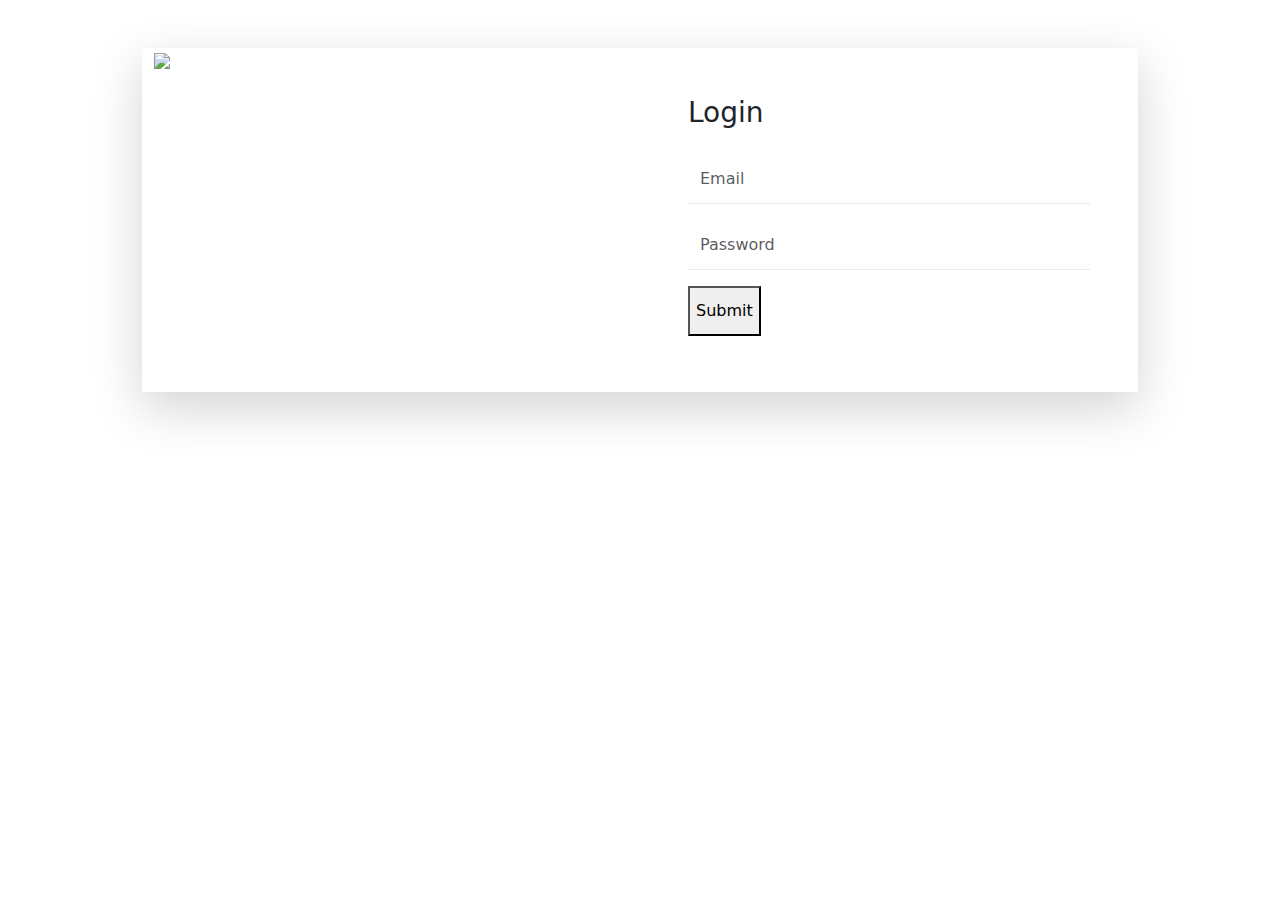
==== index.html @ f40c86fd "initial commit" ====
<!DOCTYPE html>
<html lang="en">
  <head>
    <meta charset="UTF-8" />
    <meta name="viewport" content="width=device-width, initial-scale=1.0" />
    <title>Login Page</title>
    <link rel="stylesheet" href="css/custom.css" />
    <link
      rel="stylesheet"
      href="https://cdn.jsdelivr.net/npm/bootstrap@5.0.0/dist/css/bootstrap.min.css"
    />
  </head>

  <body>
    <div class="container mt-5">
      <div class="container">
        <div class="row m-5 no-gutters shadow-lg">
          <div class="col-md-6 d-none d-md-block">
            <img
              src="https://images.unsplash.com/photo-1566888596782-c7f41cc184c5?ixlib=rb-1.2.1&auto=format&fit=crop&w=2134&q=80"
              class="img-fluid"
              style="width: 320px"
            />
          </div>
          <div class="col-md-6 bg-white p-5">
            <h3 class="pb-3">Login</h3>
            <div class="form-style">
              <form id="loginForm" onsubmit="return false">
                <div class="form-group pb-3">
                  <input
                    for="Username"
                    type="input"
                    placeholder="Email"
                    class="form-control"
                    id="username"
                    aria-describedby="emailHelp"
                  />
                </div>
                <div class="form-group pb-3">
                  <input
                    type="password"
                    placeholder="Password"
                    class="form-control"
                    id="password"
                  />
                </div>
                <div class="pb-2">
                  <button class="submit"
                    type="submit"
                    class="btn btn-dark w-100 font-weight-bold mt-2"
                  >
                    Submit
                  </button>
                </div>
              </form>
              <div></div>
            </div>
          </div>
        </div>
      </div>
    </div>

    <script src="https://code.jquery.com/jquery-3.6.0.min.js"></script>
    <script src="https://cdn.jsdelivr.net/npm/bootstrap@5.0.0/dist/js/bootstrap.min.js"></script>
    <script src="js/login.js"></script>
  </body>
</html>
---- css/custom.css ----
/* Chrome, Edge, and Safari */
  *::-webkit-scrollbar {
      width: 10px;
  }

  *::-webkit-scrollbar-track {
      background: #ffffff;
  }

  *::-webkit-scrollbar-thumb {
      background-color: #b4b4b49c;
      border-radius: 10px;
      border: 3px solid #ffffff;
  }

  /* ===== Scrollbar CSS ===== */
  /* Firefox */
  * {
      scrollbar-width: auto;
      scrollbar-color: #546ba0 #ffffff;
  }

  

.form-style input {
    border: 0;
    height: 50px;
    border-radius: 0;
    border-bottom: 1px solid #ebebeb;
}

.form-style input:focus {
    border-bottom: 1px solid #007bff;
    box-shadow: none;
    outline: 0;
    background-color: #ebebeb;
}

.sideline {
    display: flex;
    width: 100%;
    justify-content: center;
    align-items: center;
    text-align: center;
    color: #ccc;
}

button.submit {
    height: 50px;
}

.sideline:before,
.sideline:after {
    content: '';
    border-top: 1px solid #ebebeb;
    margin: 0 20px 0 0;
    flex: 1 0 20px;
}

.sideline:after {
    margin: 0 0 0 20px;
}
.add_points{
    color: #444774;
    font-size: 14px;
    font-weight: bold;
    cursor: pointer;
}
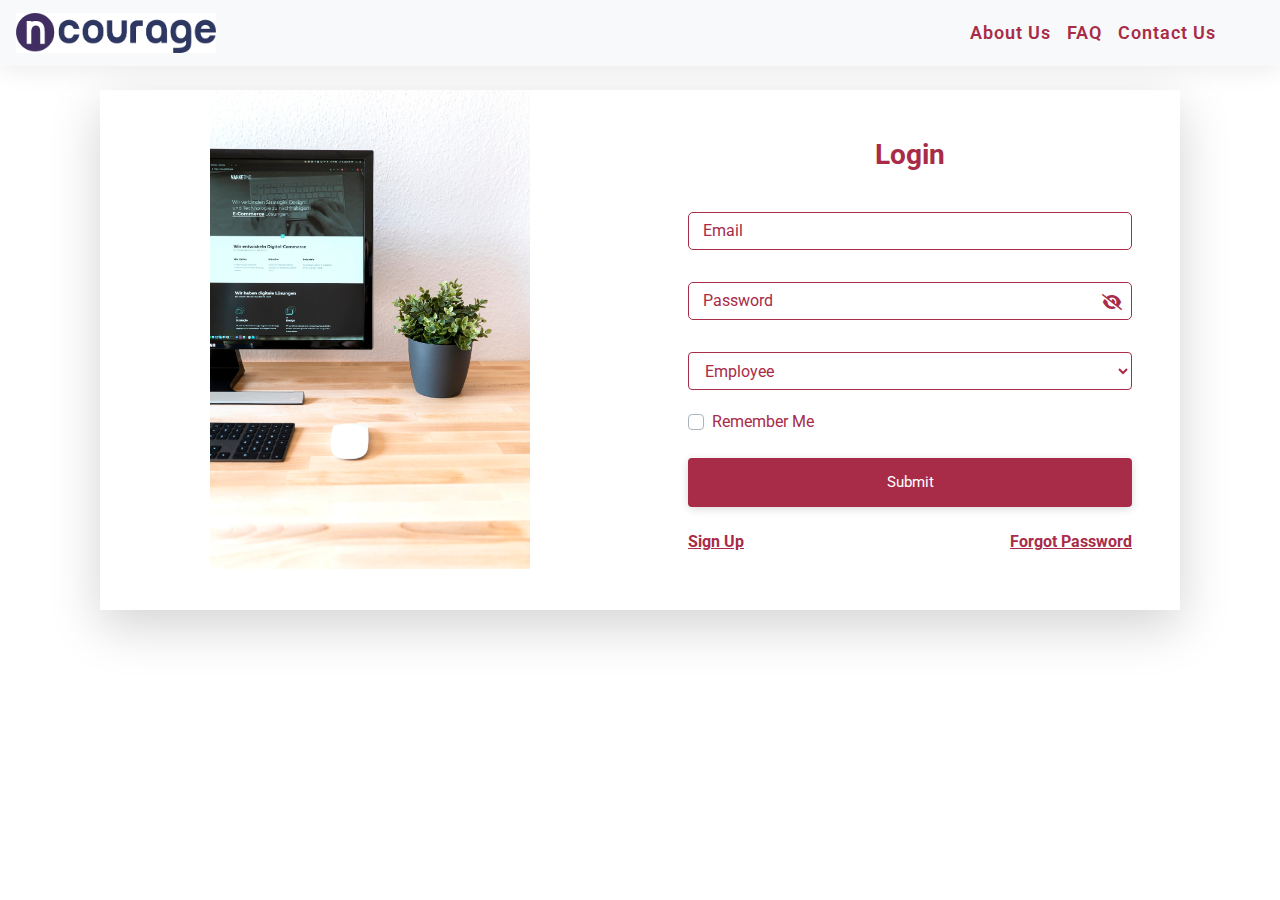
==== commit b696b899: "proper commit" ====
--- a/index.html
+++ b/index.html
@@ -1,67 +1,149 @@
 <!DOCTYPE html>
 <html lang="en">
-  <head>
-    <meta charset="UTF-8" />
-    <meta name="viewport" content="width=device-width, initial-scale=1.0" />
-    <title>Login Page</title>
-    <link rel="stylesheet" href="css/custom.css" />
-    <link
-      rel="stylesheet"
-      href="https://cdn.jsdelivr.net/npm/bootstrap@5.0.0/dist/css/bootstrap.min.css"
-    />
-  </head>
 
-  <body>
-    <div class="container mt-5">
-      <div class="container">
-        <div class="row m-5 no-gutters shadow-lg">
-          <div class="col-md-6 d-none d-md-block">
-            <img
-              src="https://images.unsplash.com/photo-1566888596782-c7f41cc184c5?ixlib=rb-1.2.1&auto=format&fit=crop&w=2134&q=80"
-              class="img-fluid"
-              style="width: 320px"
-            />
-          </div>
-          <div class="col-md-6 bg-white p-5">
-            <h3 class="pb-3">Login</h3>
+<head>
+  <meta charset="UTF-8">
+  <meta name="viewport" content="width=device-width, initial-scale=1.0">
+  <title>Login</title>
+  <link rel="stylesheet" href="https://cdnjs.cloudflare.com/ajax/libs/font-awesome/6.3.0/css/all.min.css">
+  <link rel="stylesheet" href="css/bootstrap.min.css">
+  <link rel="stylesheet" href="css/all.min.css">
+  <link rel="stylesheet" href="css/custom.css">
+</head>
+
+<body class="login">
+  <!-- Bootstrap Navbar -->
+  <nav class="navbar navbar-expand-lg navbar-light bg-light">
+    <a class="navbar-brand" href="#">
+      <img src="images/encourage.png" alt="Your Logo" width="100" class="header-logo">
+    </a>
+    <button class="navbar-toggler" type="button" data-toggle="collapse" data-target="#navbarNav"
+      aria-controls="navbarNav" aria-expanded="false" aria-label="Toggle navigation">
+      <span class="navbar-toggler-icon"></span>
+    </button>
+    <div class="collapse navbar-collapse" id="navbarNav">
+      <ul class="navbar-nav ml-auto">
+        <li class="nav-item">
+          <a class="nav-link" href="#">About Us</a>
+        </li>
+        <li class="nav-item">
+          <a class="nav-link" href="#">FAQ</a>
+        </li>
+        <li class="nav-item">
+          <a class="nav-link" href="#">Contact Us</a>
+        </li>
+      </ul>
+    </div>
+  </nav>
+
+  <div class="container mt-4">
+    <div class="container">
+      <div class="row no-gutters shadow-lg">
+        <div class="col-md-6 d-none d-md-block text-center">
+          <img
+            src="images/loginPage.jpeg"
+            class="img-fluid" style="width: 320px" />
+        </div>
+        <div class="col-md-6 bg-white p-5">
+          <div id="loginSection">
+            <h3 class="pb-3 form_header">Login</h3>
             <div class="form-style">
               <form id="loginForm" onsubmit="return false">
-                <div class="form-group pb-3">
-                  <input
-                    for="Username"
-                    type="input"
-                    placeholder="Email"
-                    class="form-control"
-                    id="username"
-                    aria-describedby="emailHelp"
-                  />
+                <div class="form-group pb-3 floating-label">
+                  <input for="Username" type="input" placeholder=" " class="form-control" id="username"
+                    aria-describedby="emailHelp" />
+                  <label for="username">Email</label>
                 </div>
-                <div class="form-group pb-3">
-                  <input
-                    type="password"
-                    placeholder="Password"
-                    class="form-control"
-                    id="password"
-                  />
+                <div class="form-group pb-3 floating-label">
+                  <input type="password" placeholder=" " class="form-control" id="password" />
+                  <label for="password">Password</label>
+                  <i class="fas fa-eye-slash"
+                    style="position: absolute; top: 37%; right: 10px; transform: translateY(-50%); cursor: pointer;"
+                    id="togglePassword"></i>
                 </div>
+                <div class="form-group pb-1">
+                  <select class="form-control" id="loginAs">
+                    <option value="manager">Employee</option>
+                    <option value="user">Manager</option>
+                    <option value="admin">Admin</option>
+                  </select>
+                </div>
+                <div class="form-group">
+                  <div class="custom-control custom-checkbox  rememberMe">
+                    <input type="checkbox" class="custom-control-input" id="customCheck" name="example1">
+                    <label class="custom-control-label" for="customCheck">Remember Me</label>
+                  </div>
+                </div>
+                
                 <div class="pb-2">
-                  <button class="submit"
-                    type="submit"
-                    class="btn btn-dark w-100 font-weight-bold mt-2"
-                  >
+                  <button class="submit-button mt-2  main-btn btn w-100" type="submit">
                     Submit
                   </button>
                 </div>
+                <div class="pb-2 multi_btn ">
+                  <a href="#" id="showSignup">Sign Up</a>
+                  <a href="#" id="showForgotPassword">Forgot Password</a>
+                </div>
               </form>
-              <div></div>
+            </div>
+          </div>
+          <div id="signupSection" style="display: none;">
+            <h3 class="pb-3 form_header">Sign Up</h3>
+            <div class="form-style">
+              <form id="signupForm" onsubmit="return false">
+                <div class="form-group pb-3 floating-label">
+                  <input for="NewUsername" type="input" placeholder=" " class="form-control" id="newUsername"
+                    aria-describedby="newEmailHelp" />
+                  <label for="newUsername">New Email</label>
+                </div>
+                <div class="form-group pb-3 floating-label">
+                  <input type="password" placeholder=" " class="form-control" id="newPassword" />
+                  <label for="newPassword">New Password</label>
+                  <i class="fas fa-eye-slash"
+                    style="position: absolute; top: 50%; right: 10px; transform: translateY(-50%); cursor: pointer;"
+                    id="toggleNewPassword"></i>
+                </div>
+                <div class="pb-2">
+                  <button class="submit-button mt-2  main-btn btn w-100" type="submit" class="btn btn-dark w-100 font-weight-bold mt-2">
+                    Sign Up
+                  </button>
+                </div>
+                <div class="pb-2">
+                  <button class="back-button btn-outline-primary" id="goBackSignup">Back</button>
+                </div>
+              </form>
+            </div>
+          </div>
+          <div id="forgotPasswordSection" style="display: none;">
+            <h3 class="pb-3 form_header">Forgot Password</h3>
+            <div class="form-style">
+              <form id="forgotPasswordForm" onsubmit="return false">
+                <div class="form-group pb-3 floating-label">
+                  <input for="ForgotUsername" type="input" placeholder=" " class="form-control" id="forgotUsername"
+                    aria-describedby="forgotEmailHelp" />
+                  <label for="forgotUsername">Email</label>
+                </div>
+                <div class="pb-2">
+                  <button class="submit-button mt-2  main-btn btn w-100" type="submit" class="btn btn-dark w-100 font-weight-bold mt-2">
+                    Send Reset Email
+                  </button>
+                </div>
+                <div class="pb-2">
+                  <button class="back-button btn-outline-primary" id="goBackForgotPassword">Back</button>
+                </div>
+              </form>
             </div>
           </div>
         </div>
       </div>
     </div>
+  </div>
 
-    <script src="https://code.jquery.com/jquery-3.6.0.min.js"></script>
-    <script src="https://cdn.jsdelivr.net/npm/bootstrap@5.0.0/dist/js/bootstrap.min.js"></script>
-    <script src="js/login.js"></script>
-  </body>
-</html>
+  <script src="js/jquery.min.js"></script>
+  <script src="js/popper.min.js"></script>
+  <script src="js/bootstrap.min.js"></script>
+  <script src="js/login.js"></script>
+ 
+</body>
+
+</html>--- a/css/all.min.css
+++ b/css/all.min.css
@@ -0,0 +1,9 @@
+/*!
+ * Font Awesome Free 6.3.0 by @fontawesome - https://fontawesome.com
+ * License - https://fontawesome.com/license/free (Icons: CC BY 4.0, Fonts: SIL OFL 1.1, Code: MIT License)
+ * Copyright 2023 Fonticons, Inc.
+ */
+.fa{font-family:var(--fa-style-family,"Font Awesome 6 Free");font-weight:var(--fa-style,900)}.fa,.fa-brands,.fa-classic,.fa-regular,.fa-sharp,.fa-solid,.fab,.far,.fas{-moz-osx-font-smoothing:grayscale;-webkit-font-smoothing:antialiased;display:var(--fa-display,inline-block);font-style:normal;font-variant:normal;line-height:1;text-rendering:auto}.fa-classic,.fa-regular,.fa-solid,.far,.fas{font-family:"Font Awesome 6 Free"}.fa-brands,.fab{font-family:"Font Awesome 6 Brands"}.fa-1x{font-size:1em}.fa-2x{font-size:2em}.fa-3x{font-size:3em}.fa-4x{font-size:4em}.fa-5x{font-size:5em}.fa-6x{font-size:6em}.fa-7x{font-size:7em}.fa-8x{font-size:8em}.fa-9x{font-size:9em}.fa-10x{font-size:10em}.fa-2xs{font-size:.625em;line-height:.1em;vertical-align:.225em}.fa-xs{font-size:.75em;line-height:.08333em;vertical-align:.125em}.fa-sm{font-size:.875em;line-height:.07143em;vertical-align:.05357em}.fa-lg{font-size:1.25em;line-height:.05em;vertical-align:-.075em}.fa-xl{font-size:1.5em;line-height:.04167em;vertical-align:-.125em}.fa-2xl{font-size:2em;line-height:.03125em;vertical-align:-.1875em}.fa-fw{text-align:center;width:1.25em}.fa-ul{list-style-type:none;margin-left:var(--fa-li-margin,2.5em);padding-left:0}.fa-ul>li{position:relative}.fa-li{left:calc(var(--fa-li-width, 2em)*-1);position:absolute;text-align:center;width:var(--fa-li-width,2em);line-height:inherit}.fa-border{border-radius:var(--fa-border-radius,.1em);border:var(--fa-border-width,.08em) var(--fa-border-style,solid) var(--fa-border-color,#eee);padding:var(--fa-border-padding,.2em .25em .15em)}.fa-pull-left{float:left;margin-right:var(--fa-pull-margin,.3em)}.fa-pull-right{float:right;margin-left:var(--fa-pull-margin,.3em)}.fa-beat{-webkit-animation-name:fa-beat;animation-name:fa-beat;-webkit-animation-delay:var(--fa-animation-delay,0s);animation-delay:var(--fa-animation-delay,0s);-webkit-animation-direction:var(--fa-animation-direction,normal);animation-direction:var(--fa-animation-direction,normal);-webkit-animation-duration:var(--fa-animation-duration,1s);animation-duration:var(--fa-animation-duration,1s);-webkit-animation-iteration-count:var(--fa-animation-iteration-count,infinite);animation-iteration-count:var(--fa-animation-iteration-count,infinite);-webkit-animation-timing-function:var(--fa-animation-timing,ease-in-out);animation-timing-function:var(--fa-animation-timing,ease-in-out)}.fa-bounce{-webkit-animation-name:fa-bounce;animation-name:fa-bounce;-webkit-animation-delay:var(--fa-animation-delay,0s);animation-delay:var(--fa-animation-delay,0s);-webkit-animation-direction:var(--fa-animation-direction,normal);animation-direction:var(--fa-animation-direction,normal);-webkit-animation-duration:var(--fa-animation-duration,1s);animation-duration:var(--fa-animation-duration,1s);-webkit-animation-iteration-count:var(--fa-animation-iteration-count,infinite);animation-iteration-count:var(--fa-animation-iteration-count,infinite);-webkit-animation-timing-function:var(--fa-animation-timing,cubic-bezier(.28,.84,.42,1));animation-timing-function:var(--fa-animation-timing,cubic-bezier(.28,.84,.42,1))}.fa-fade{-webkit-animation-name:fa-fade;animation-name:fa-fade;-webkit-animation-iteration-count:var(--fa-animation-iteration-count,infinite);animation-iteration-count:var(--fa-animation-iteration-count,infinite);-webkit-animation-timing-function:var(--fa-animation-timing,cubic-bezier(.4,0,.6,1));animation-timing-function:var(--fa-animation-timing,cubic-bezier(.4,0,.6,1))}.fa-beat-fade,.fa-fade{-webkit-animation-delay:var(--fa-animation-delay,0s);animation-delay:var(--fa-animation-delay,0s);-webkit-animation-direction:var(--fa-animation-direction,normal);animation-direction:var(--fa-animation-direction,normal);-webkit-animation-duration:var(--fa-animation-duration,1s);animation-duration:var(--fa-animation-duration,1s)}.fa-beat-fade{-webkit-animation-name:fa-beat-fade;animation-name:fa-beat-fade;-webkit-animation-iteration-count:var(--fa-animation-iteration-count,infinite);animation-iteration-count:var(--fa-animation-iteration-count,infinite);-webkit-animation-timing-function:var(--fa-animation-timing,cubic-bezier(.4,0,.6,1));animation-timing-function:var(--fa-animation-timing,cubic-bezier(.4,0,.6,1))}.fa-flip{-webkit-animation-name:fa-flip;animation-name:fa-flip;-webkit-animation-delay:var(--fa-animation-delay,0s);animation-delay:var(--fa-animation-delay,0s);-webkit-animation-direction:var(--fa-animation-direction,normal);animation-direction:var(--fa-animation-direction,normal);-webkit-animation-duration:var(--fa-animation-duration,1s);animation-duration:var(--fa-animation-duration,1s);-webkit-animation-iteration-count:var(--fa-animation-iteration-count,infinite);animation-iteration-count:var(--fa-animation-iteration-count,infinite);-webkit-animation-timing-function:var(--fa-animation-timing,ease-in-out);animation-timing-function:var(--fa-animation-timing,ease-in-out)}.fa-shake{-webkit-animation-name:fa-shake;animation-name:fa-shake;-webkit-animation-duration:var(--fa-animation-duration,1s);animation-duration:var(--fa-animation-duration,1s);-webkit-animation-iteration-count:var(--fa-animation-iteration-count,infinite);animation-iteration-count:var(--fa-animation-iteration-count,infinite);-webkit-animation-timing-function:var(--fa-animation-timing,linear);animation-timing-function:var(--fa-animation-timing,linear)}.fa-shake,.fa-spin{-webkit-animation-delay:var(--fa-animation-delay,0s);animation-delay:var(--fa-animation-delay,0s);-webkit-animation-direction:var(--fa-animation-direction,normal);animation-direction:var(--fa-animation-direction,normal)}.fa-spin{-webkit-animation-name:fa-spin;animation-name:fa-spin;-webkit-animation-duration:var(--fa-animation-duration,2s);animation-duration:var(--fa-animation-duration,2s);-webkit-animation-iteration-count:var(--fa-animation-iteration-count,infinite);animation-iteration-count:var(--fa-animation-iteration-count,infinite);-webkit-animation-timing-function:var(--fa-animation-timing,linear);animation-timing-function:var(--fa-animation-timing,linear)}.fa-spin-reverse{--fa-animation-direction:reverse}.fa-pulse,.fa-spin-pulse{-webkit-animation-name:fa-spin;animation-name:fa-spin;-webkit-animation-direction:var(--fa-animation-direction,normal);animation-direction:var(--fa-animation-direction,normal);-webkit-animation-duration:var(--fa-animation-duration,1s);animation-duration:var(--fa-animation-duration,1s);-webkit-animation-iteration-count:var(--fa-animation-iteration-count,infinite);animation-iteration-count:var(--fa-animation-iteration-count,infinite);-webkit-animation-timing-function:var(--fa-animation-timing,steps(8));animation-timing-function:var(--fa-animation-timing,steps(8))}@media (prefers-reduced-motion:reduce){.fa-beat,.fa-beat-fade,.fa-bounce,.fa-fade,.fa-flip,.fa-pulse,.fa-shake,.fa-spin,.fa-spin-pulse{-webkit-animation-delay:-1ms;animation-delay:-1ms;-webkit-animation-duration:1ms;animation-duration:1ms;-webkit-animation-iteration-count:1;animation-iteration-count:1;-webkit-transition-delay:0s;transition-delay:0s;-webkit-transition-duration:0s;transition-duration:0s}}@-webkit-keyframes fa-beat{0%,90%{-webkit-transform:scale(1);transform:scale(1)}45%{-webkit-transform:scale(var(--fa-beat-scale,1.25));transform:scale(var(--fa-beat-scale,1.25))}}@keyframes fa-beat{0%,90%{-webkit-transform:scale(1);transform:scale(1)}45%{-webkit-transform:scale(var(--fa-beat-scale,1.25));transform:scale(var(--fa-beat-scale,1.25))}}@-webkit-keyframes fa-bounce{0%{-webkit-transform:scale(1) translateY(0);transform:scale(1) translateY(0)}10%{-webkit-transform:scale(var(--fa-bounce-start-scale-x,1.1),var(--fa-bounce-start-scale-y,.9)) translateY(0);transform:scale(var(--fa-bounce-start-scale-x,1.1),var(--fa-bounce-start-scale-y,.9)) translateY(0)}30%{-webkit-transform:scale(var(--fa-bounce-jump-scale-x,.9),var(--fa-bounce-jump-scale-y,1.1)) translateY(var(--fa-bounce-height,-.5em));transform:scale(var(--fa-bounce-jump-scale-x,.9),var(--fa-bounce-jump-scale-y,1.1)) translateY(var(--fa-bounce-height,-.5em))}50%{-webkit-transform:scale(var(--fa-bounce-land-scale-x,1.05),var(--fa-bounce-land-scale-y,.95)) translateY(0);transform:scale(var(--fa-bounce-land-scale-x,1.05),var(--fa-bounce-land-scale-y,.95)) translateY(0)}57%{-webkit-transform:scale(1) translateY(var(--fa-bounce-rebound,-.125em));transform:scale(1) translateY(var(--fa-bounce-rebound,-.125em))}64%{-webkit-transform:scale(1) translateY(0);transform:scale(1) translateY(0)}to{-webkit-transform:scale(1) translateY(0);transform:scale(1) translateY(0)}}@keyframes fa-bounce{0%{-webkit-transform:scale(1) translateY(0);transform:scale(1) translateY(0)}10%{-webkit-transform:scale(var(--fa-bounce-start-scale-x,1.1),var(--fa-bounce-start-scale-y,.9)) translateY(0);transform:scale(var(--fa-bounce-start-scale-x,1.1),var(--fa-bounce-start-scale-y,.9)) translateY(0)}30%{-webkit-transform:scale(var(--fa-bounce-jump-scale-x,.9),var(--fa-bounce-jump-scale-y,1.1)) translateY(var(--fa-bounce-height,-.5em));transform:scale(var(--fa-bounce-jump-scale-x,.9),var(--fa-bounce-jump-scale-y,1.1)) translateY(var(--fa-bounce-height,-.5em))}50%{-webkit-transform:scale(var(--fa-bounce-land-scale-x,1.05),var(--fa-bounce-land-scale-y,.95)) translateY(0);transform:scale(var(--fa-bounce-land-scale-x,1.05),var(--fa-bounce-land-scale-y,.95)) translateY(0)}57%{-webkit-transform:scale(1) translateY(var(--fa-bounce-rebound,-.125em));transform:scale(1) translateY(var(--fa-bounce-rebound,-.125em))}64%{-webkit-transform:scale(1) translateY(0);transform:scale(1) translateY(0)}to{-webkit-transform:scale(1) translateY(0);transform:scale(1) translateY(0)}}@-webkit-keyframes fa-fade{50%{opacity:var(--fa-fade-opacity,.4)}}@keyframes fa-fade{50%{opacity:var(--fa-fade-opacity,.4)}}@-webkit-keyframes fa-beat-fade{0%,to{opacity:var(--fa-beat-fade-opacity,.4);-webkit-transform:scale(1);transform:scale(1)}50%{opacity:1;-webkit-transform:scale(var(--fa-beat-fade-scale,1.125));transform:scale(var(--fa-beat-fade-scale,1.125))}}@keyframes fa-beat-fade{0%,to{opacity:var(--fa-beat-fade-opacity,.4);-webkit-transform:scale(1);transform:scale(1)}50%{opacity:1;-webkit-transform:scale(var(--fa-beat-fade-scale,1.125));transform:scale(var(--fa-beat-fade-scale,1.125))}}@-webkit-keyframes fa-flip{50%{-webkit-transform:rotate3d(var(--fa-flip-x,0),var(--fa-flip-y,1),var(--fa-flip-z,0),var(--fa-flip-angle,-180deg));transform:rotate3d(var(--fa-flip-x,0),var(--fa-flip-y,1),var(--fa-flip-z,0),var(--fa-flip-angle,-180deg))}}@keyframes fa-flip{50%{-webkit-transform:rotate3d(var(--fa-flip-x,0),var(--fa-flip-y,1),var(--fa-flip-z,0),var(--fa-flip-angle,-180deg));transform:rotate3d(var(--fa-flip-x,0),var(--fa-flip-y,1),var(--fa-flip-z,0),var(--fa-flip-angle,-180deg))}}@-webkit-keyframes fa-shake{0%{-webkit-transform:rotate(-15deg);transform:rotate(-15deg)}4%{-webkit-transform:rotate(15deg);transform:rotate(15deg)}8%,24%{-webkit-transform:rotate(-18deg);transform:rotate(-18deg)}12%,28%{-webkit-transform:rotate(18deg);transform:rotate(18deg)}16%{-webkit-transform:rotate(-22deg);transform:rotate(-22deg)}20%{-webkit-transform:rotate(22deg);transform:rotate(22deg)}32%{-webkit-transform:rotate(-12deg);transform:rotate(-12deg)}36%{-webkit-transform:rotate(12deg);transform:rotate(12deg)}40%,to{-webkit-transform:rotate(0deg);transform:rotate(0deg)}}@keyframes fa-shake{0%{-webkit-transform:rotate(-15deg);transform:rotate(-15deg)}4%{-webkit-transform:rotate(15deg);transform:rotate(15deg)}8%,24%{-webkit-transform:rotate(-18deg);transform:rotate(-18deg)}12%,28%{-webkit-transform:rotate(18deg);transform:rotate(18deg)}16%{-webkit-transform:rotate(-22deg);transform:rotate(-22deg)}20%{-webkit-transform:rotate(22deg);transform:rotate(22deg)}32%{-webkit-transform:rotate(-12deg);transform:rotate(-12deg)}36%{-webkit-transform:rotate(12deg);transform:rotate(12deg)}40%,to{-webkit-transform:rotate(0deg);transform:rotate(0deg)}}@-webkit-keyframes fa-spin{0%{-webkit-transform:rotate(0deg);transform:rotate(0deg)}to{-webkit-transform:rotate(1turn);transform:rotate(1turn)}}@keyframes fa-spin{0%{-webkit-transform:rotate(0deg);transform:rotate(0deg)}to{-webkit-transform:rotate(1turn);transform:rotate(1turn)}}.fa-rotate-90{-webkit-transform:rotate(90deg);transform:rotate(90deg)}.fa-rotate-180{-webkit-transform:rotate(180deg);transform:rotate(180deg)}.fa-rotate-270{-webkit-transform:rotate(270deg);transform:rotate(270deg)}.fa-flip-horizontal{-webkit-transform:scaleX(-1);transform:scaleX(-1)}.fa-flip-vertical{-webkit-transform:scaleY(-1);transform:scaleY(-1)}.fa-flip-both,.fa-flip-horizontal.fa-flip-vertical{-webkit-transform:scale(-1);transform:scale(-1)}.fa-rotate-by{-webkit-transform:rotate(var(--fa-rotate-angle,none));transform:rotate(var(--fa-rotate-angle,none))}.fa-stack{display:inline-block;height:2em;line-height:2em;position:relative;vertical-align:middle;width:2.5em}.fa-stack-1x,.fa-stack-2x{left:0;position:absolute;text-align:center;width:100%;z-index:var(--fa-stack-z-index,auto)}.fa-stack-1x{line-height:inherit}.fa-stack-2x{font-size:2em}.fa-inverse{color:var(--fa-inverse,#fff)}
+
+.fa-0:before{content:"\30"}.fa-1:before{content:"\31"}.fa-2:before{content:"\32"}.fa-3:before{content:"\33"}.fa-4:before{content:"\34"}.fa-5:before{content:"\35"}.fa-6:before{content:"\36"}.fa-7:before{content:"\37"}.fa-8:before{content:"\38"}.fa-9:before{content:"\39"}.fa-fill-drip:before{content:"\f576"}.fa-arrows-to-circle:before{content:"\e4bd"}.fa-chevron-circle-right:before,.fa-circle-chevron-right:before{content:"\f138"}.fa-at:before{content:"\40"}.fa-trash-alt:before,.fa-trash-can:before{content:"\f2ed"}.fa-text-height:before{content:"\f034"}.fa-user-times:before,.fa-user-xmark:before{content:"\f235"}.fa-stethoscope:before{content:"\f0f1"}.fa-comment-alt:before,.fa-message:before{content:"\f27a"}.fa-info:before{content:"\f129"}.fa-compress-alt:before,.fa-down-left-and-up-right-to-center:before{content:"\f422"}.fa-explosion:before{content:"\e4e9"}.fa-file-alt:before,.fa-file-lines:before,.fa-file-text:before{content:"\f15c"}.fa-wave-square:before{content:"\f83e"}.fa-ring:before{content:"\f70b"}.fa-building-un:before{content:"\e4d9"}.fa-dice-three:before{content:"\f527"}.fa-calendar-alt:before,.fa-calendar-days:before{content:"\f073"}.fa-anchor-circle-check:before{content:"\e4aa"}.fa-building-circle-arrow-right:before{content:"\e4d1"}.fa-volleyball-ball:before,.fa-volleyball:before{content:"\f45f"}.fa-arrows-up-to-line:before{content:"\e4c2"}.fa-sort-desc:before,.fa-sort-down:before{content:"\f0dd"}.fa-circle-minus:before,.fa-minus-circle:before{content:"\f056"}.fa-door-open:before{content:"\f52b"}.fa-right-from-bracket:before,.fa-sign-out-alt:before{content:"\f2f5"}.fa-atom:before{content:"\f5d2"}.fa-soap:before{content:"\e06e"}.fa-heart-music-camera-bolt:before,.fa-icons:before{content:"\f86d"}.fa-microphone-alt-slash:before,.fa-microphone-lines-slash:before{content:"\f539"}.fa-bridge-circle-check:before{content:"\e4c9"}.fa-pump-medical:before{content:"\e06a"}.fa-fingerprint:before{content:"\f577"}.fa-hand-point-right:before{content:"\f0a4"}.fa-magnifying-glass-location:before,.fa-search-location:before{content:"\f689"}.fa-forward-step:before,.fa-step-forward:before{content:"\f051"}.fa-face-smile-beam:before,.fa-smile-beam:before{content:"\f5b8"}.fa-flag-checkered:before{content:"\f11e"}.fa-football-ball:before,.fa-football:before{content:"\f44e"}.fa-school-circle-exclamation:before{content:"\e56c"}.fa-crop:before{content:"\f125"}.fa-angle-double-down:before,.fa-angles-down:before{content:"\f103"}.fa-users-rectangle:before{content:"\e594"}.fa-people-roof:before{content:"\e537"}.fa-people-line:before{content:"\e534"}.fa-beer-mug-empty:before,.fa-beer:before{content:"\f0fc"}.fa-diagram-predecessor:before{content:"\e477"}.fa-arrow-up-long:before,.fa-long-arrow-up:before{content:"\f176"}.fa-burn:before,.fa-fire-flame-simple:before{content:"\f46a"}.fa-male:before,.fa-person:before{content:"\f183"}.fa-laptop:before{content:"\f109"}.fa-file-csv:before{content:"\f6dd"}.fa-menorah:before{content:"\f676"}.fa-truck-plane:before{content:"\e58f"}.fa-record-vinyl:before{content:"\f8d9"}.fa-face-grin-stars:before,.fa-grin-stars:before{content:"\f587"}.fa-bong:before{content:"\f55c"}.fa-pastafarianism:before,.fa-spaghetti-monster-flying:before{content:"\f67b"}.fa-arrow-down-up-across-line:before{content:"\e4af"}.fa-spoon:before,.fa-utensil-spoon:before{content:"\f2e5"}.fa-jar-wheat:before{content:"\e517"}.fa-envelopes-bulk:before,.fa-mail-bulk:before{content:"\f674"}.fa-file-circle-exclamation:before{content:"\e4eb"}.fa-circle-h:before,.fa-hospital-symbol:before{content:"\f47e"}.fa-pager:before{content:"\f815"}.fa-address-book:before,.fa-contact-book:before{content:"\f2b9"}.fa-strikethrough:before{content:"\f0cc"}.fa-k:before{content:"\4b"}.fa-landmark-flag:before{content:"\e51c"}.fa-pencil-alt:before,.fa-pencil:before{content:"\f303"}.fa-backward:before{content:"\f04a"}.fa-caret-right:before{content:"\f0da"}.fa-comments:before{content:"\f086"}.fa-file-clipboard:before,.fa-paste:before{content:"\f0ea"}.fa-code-pull-request:before{content:"\e13c"}.fa-clipboard-list:before{content:"\f46d"}.fa-truck-loading:before,.fa-truck-ramp-box:before{content:"\f4de"}.fa-user-check:before{content:"\f4fc"}.fa-vial-virus:before{content:"\e597"}.fa-sheet-plastic:before{content:"\e571"}.fa-blog:before{content:"\f781"}.fa-user-ninja:before{content:"\f504"}.fa-person-arrow-up-from-line:before{content:"\e539"}.fa-scroll-torah:before,.fa-torah:before{content:"\f6a0"}.fa-broom-ball:before,.fa-quidditch-broom-ball:before,.fa-quidditch:before{content:"\f458"}.fa-toggle-off:before{content:"\f204"}.fa-archive:before,.fa-box-archive:before{content:"\f187"}.fa-person-drowning:before{content:"\e545"}.fa-arrow-down-9-1:before,.fa-sort-numeric-desc:before,.fa-sort-numeric-down-alt:before{content:"\f886"}.fa-face-grin-tongue-squint:before,.fa-grin-tongue-squint:before{content:"\f58a"}.fa-spray-can:before{content:"\f5bd"}.fa-truck-monster:before{content:"\f63b"}.fa-w:before{content:"\57"}.fa-earth-africa:before,.fa-globe-africa:before{content:"\f57c"}.fa-rainbow:before{content:"\f75b"}.fa-circle-notch:before{content:"\f1ce"}.fa-tablet-alt:before,.fa-tablet-screen-button:before{content:"\f3fa"}.fa-paw:before{content:"\f1b0"}.fa-cloud:before{content:"\f0c2"}.fa-trowel-bricks:before{content:"\e58a"}.fa-face-flushed:before,.fa-flushed:before{content:"\f579"}.fa-hospital-user:before{content:"\f80d"}.fa-tent-arrow-left-right:before{content:"\e57f"}.fa-gavel:before,.fa-legal:before{content:"\f0e3"}.fa-binoculars:before{content:"\f1e5"}.fa-microphone-slash:before{content:"\f131"}.fa-box-tissue:before{content:"\e05b"}.fa-motorcycle:before{content:"\f21c"}.fa-bell-concierge:before,.fa-concierge-bell:before{content:"\f562"}.fa-pen-ruler:before,.fa-pencil-ruler:before{content:"\f5ae"}.fa-people-arrows-left-right:before,.fa-people-arrows:before{content:"\e068"}.fa-mars-and-venus-burst:before{content:"\e523"}.fa-caret-square-right:before,.fa-square-caret-right:before{content:"\f152"}.fa-cut:before,.fa-scissors:before{content:"\f0c4"}.fa-sun-plant-wilt:before{content:"\e57a"}.fa-toilets-portable:before{content:"\e584"}.fa-hockey-puck:before{content:"\f453"}.fa-table:before{content:"\f0ce"}.fa-magnifying-glass-arrow-right:before{content:"\e521"}.fa-digital-tachograph:before,.fa-tachograph-digital:before{content:"\f566"}.fa-users-slash:before{content:"\e073"}.fa-clover:before{content:"\e139"}.fa-mail-reply:before,.fa-reply:before{content:"\f3e5"}.fa-star-and-crescent:before{content:"\f699"}.fa-house-fire:before{content:"\e50c"}.fa-minus-square:before,.fa-square-minus:before{content:"\f146"}.fa-helicopter:before{content:"\f533"}.fa-compass:before{content:"\f14e"}.fa-caret-square-down:before,.fa-square-caret-down:before{content:"\f150"}.fa-file-circle-question:before{content:"\e4ef"}.fa-laptop-code:before{content:"\f5fc"}.fa-swatchbook:before{content:"\f5c3"}.fa-prescription-bottle:before{content:"\f485"}.fa-bars:before,.fa-navicon:before{content:"\f0c9"}.fa-people-group:before{content:"\e533"}.fa-hourglass-3:before,.fa-hourglass-end:before{content:"\f253"}.fa-heart-broken:before,.fa-heart-crack:before{content:"\f7a9"}.fa-external-link-square-alt:before,.fa-square-up-right:before{content:"\f360"}.fa-face-kiss-beam:before,.fa-kiss-beam:before{content:"\f597"}.fa-film:before{content:"\f008"}.fa-ruler-horizontal:before{content:"\f547"}.fa-people-robbery:before{content:"\e536"}.fa-lightbulb:before{content:"\f0eb"}.fa-caret-left:before{content:"\f0d9"}.fa-circle-exclamation:before,.fa-exclamation-circle:before{content:"\f06a"}.fa-school-circle-xmark:before{content:"\e56d"}.fa-arrow-right-from-bracket:before,.fa-sign-out:before{content:"\f08b"}.fa-chevron-circle-down:before,.fa-circle-chevron-down:before{content:"\f13a"}.fa-unlock-alt:before,.fa-unlock-keyhole:before{content:"\f13e"}.fa-cloud-showers-heavy:before{content:"\f740"}.fa-headphones-alt:before,.fa-headphones-simple:before{content:"\f58f"}.fa-sitemap:before{content:"\f0e8"}.fa-circle-dollar-to-slot:before,.fa-donate:before{content:"\f4b9"}.fa-memory:before{content:"\f538"}.fa-road-spikes:before{content:"\e568"}.fa-fire-burner:before{content:"\e4f1"}.fa-flag:before{content:"\f024"}.fa-hanukiah:before{content:"\f6e6"}.fa-feather:before{content:"\f52d"}.fa-volume-down:before,.fa-volume-low:before{content:"\f027"}.fa-comment-slash:before{content:"\f4b3"}.fa-cloud-sun-rain:before{content:"\f743"}.fa-compress:before{content:"\f066"}.fa-wheat-alt:before,.fa-wheat-awn:before{content:"\e2cd"}.fa-ankh:before{content:"\f644"}.fa-hands-holding-child:before{content:"\e4fa"}.fa-asterisk:before{content:"\2a"}.fa-check-square:before,.fa-square-check:before{content:"\f14a"}.fa-peseta-sign:before{content:"\e221"}.fa-header:before,.fa-heading:before{content:"\f1dc"}.fa-ghost:before{content:"\f6e2"}.fa-list-squares:before,.fa-list:before{content:"\f03a"}.fa-phone-square-alt:before,.fa-square-phone-flip:before{content:"\f87b"}.fa-cart-plus:before{content:"\f217"}.fa-gamepad:before{content:"\f11b"}.fa-circle-dot:before,.fa-dot-circle:before{content:"\f192"}.fa-dizzy:before,.fa-face-dizzy:before{content:"\f567"}.fa-egg:before{content:"\f7fb"}.fa-house-medical-circle-xmark:before{content:"\e513"}.fa-campground:before{content:"\f6bb"}.fa-folder-plus:before{content:"\f65e"}.fa-futbol-ball:before,.fa-futbol:before,.fa-soccer-ball:before{content:"\f1e3"}.fa-paint-brush:before,.fa-paintbrush:before{content:"\f1fc"}.fa-lock:before{content:"\f023"}.fa-gas-pump:before{content:"\f52f"}.fa-hot-tub-person:before,.fa-hot-tub:before{content:"\f593"}.fa-map-location:before,.fa-map-marked:before{content:"\f59f"}.fa-house-flood-water:before{content:"\e50e"}.fa-tree:before{content:"\f1bb"}.fa-bridge-lock:before{content:"\e4cc"}.fa-sack-dollar:before{content:"\f81d"}.fa-edit:before,.fa-pen-to-square:before{content:"\f044"}.fa-car-side:before{content:"\f5e4"}.fa-share-alt:before,.fa-share-nodes:before{content:"\f1e0"}.fa-heart-circle-minus:before{content:"\e4ff"}.fa-hourglass-2:before,.fa-hourglass-half:before{content:"\f252"}.fa-microscope:before{content:"\f610"}.fa-sink:before{content:"\e06d"}.fa-bag-shopping:before,.fa-shopping-bag:before{content:"\f290"}.fa-arrow-down-z-a:before,.fa-sort-alpha-desc:before,.fa-sort-alpha-down-alt:before{content:"\f881"}.fa-mitten:before{content:"\f7b5"}.fa-person-rays:before{content:"\e54d"}.fa-users:before{content:"\f0c0"}.fa-eye-slash:before{content:"\f070"}.fa-flask-vial:before{content:"\e4f3"}.fa-hand-paper:before,.fa-hand:before{content:"\f256"}.fa-om:before{content:"\f679"}.fa-worm:before{content:"\e599"}.fa-house-circle-xmark:before{content:"\e50b"}.fa-plug:before{content:"\f1e6"}.fa-chevron-up:before{content:"\f077"}.fa-hand-spock:before{content:"\f259"}.fa-stopwatch:before{content:"\f2f2"}.fa-face-kiss:before,.fa-kiss:before{content:"\f596"}.fa-bridge-circle-xmark:before{content:"\e4cb"}.fa-face-grin-tongue:before,.fa-grin-tongue:before{content:"\f589"}.fa-chess-bishop:before{content:"\f43a"}.fa-face-grin-wink:before,.fa-grin-wink:before{content:"\f58c"}.fa-deaf:before,.fa-deafness:before,.fa-ear-deaf:before,.fa-hard-of-hearing:before{content:"\f2a4"}.fa-road-circle-check:before{content:"\e564"}.fa-dice-five:before{content:"\f523"}.fa-rss-square:before,.fa-square-rss:before{content:"\f143"}.fa-land-mine-on:before{content:"\e51b"}.fa-i-cursor:before{content:"\f246"}.fa-stamp:before{content:"\f5bf"}.fa-stairs:before{content:"\e289"}.fa-i:before{content:"\49"}.fa-hryvnia-sign:before,.fa-hryvnia:before{content:"\f6f2"}.fa-pills:before{content:"\f484"}.fa-face-grin-wide:before,.fa-grin-alt:before{content:"\f581"}.fa-tooth:before{content:"\f5c9"}.fa-v:before{content:"\56"}.fa-bangladeshi-taka-sign:before{content:"\e2e6"}.fa-bicycle:before{content:"\f206"}.fa-rod-asclepius:before,.fa-rod-snake:before,.fa-staff-aesculapius:before,.fa-staff-snake:before{content:"\e579"}.fa-head-side-cough-slash:before{content:"\e062"}.fa-ambulance:before,.fa-truck-medical:before{content:"\f0f9"}.fa-wheat-awn-circle-exclamation:before{content:"\e598"}.fa-snowman:before{content:"\f7d0"}.fa-mortar-pestle:before{content:"\f5a7"}.fa-road-barrier:before{content:"\e562"}.fa-school:before{content:"\f549"}.fa-igloo:before{content:"\f7ae"}.fa-joint:before{content:"\f595"}.fa-angle-right:before{content:"\f105"}.fa-horse:before{content:"\f6f0"}.fa-q:before{content:"\51"}.fa-g:before{content:"\47"}.fa-notes-medical:before{content:"\f481"}.fa-temperature-2:before,.fa-temperature-half:before,.fa-thermometer-2:before,.fa-thermometer-half:before{content:"\f2c9"}.fa-dong-sign:before{content:"\e169"}.fa-capsules:before{content:"\f46b"}.fa-poo-bolt:before,.fa-poo-storm:before{content:"\f75a"}.fa-face-frown-open:before,.fa-frown-open:before{content:"\f57a"}.fa-hand-point-up:before{content:"\f0a6"}.fa-money-bill:before{content:"\f0d6"}.fa-bookmark:before{content:"\f02e"}.fa-align-justify:before{content:"\f039"}.fa-umbrella-beach:before{content:"\f5ca"}.fa-helmet-un:before{content:"\e503"}.fa-bullseye:before{content:"\f140"}.fa-bacon:before{content:"\f7e5"}.fa-hand-point-down:before{content:"\f0a7"}.fa-arrow-up-from-bracket:before{content:"\e09a"}.fa-folder-blank:before,.fa-folder:before{content:"\f07b"}.fa-file-medical-alt:before,.fa-file-waveform:before{content:"\f478"}.fa-radiation:before{content:"\f7b9"}.fa-chart-simple:before{content:"\e473"}.fa-mars-stroke:before{content:"\f229"}.fa-vial:before{content:"\f492"}.fa-dashboard:before,.fa-gauge-med:before,.fa-gauge:before,.fa-tachometer-alt-average:before{content:"\f624"}.fa-magic-wand-sparkles:before,.fa-wand-magic-sparkles:before{content:"\e2ca"}.fa-e:before{content:"\45"}.fa-pen-alt:before,.fa-pen-clip:before{content:"\f305"}.fa-bridge-circle-exclamation:before{content:"\e4ca"}.fa-user:before{content:"\f007"}.fa-school-circle-check:before{content:"\e56b"}.fa-dumpster:before{content:"\f793"}.fa-shuttle-van:before,.fa-van-shuttle:before{content:"\f5b6"}.fa-building-user:before{content:"\e4da"}.fa-caret-square-left:before,.fa-square-caret-left:before{content:"\f191"}.fa-highlighter:before{content:"\f591"}.fa-key:before{content:"\f084"}.fa-bullhorn:before{content:"\f0a1"}.fa-globe:before{content:"\f0ac"}.fa-synagogue:before{content:"\f69b"}.fa-person-half-dress:before{content:"\e548"}.fa-road-bridge:before{content:"\e563"}.fa-location-arrow:before{content:"\f124"}.fa-c:before{content:"\43"}.fa-tablet-button:before{content:"\f10a"}.fa-building-lock:before{content:"\e4d6"}.fa-pizza-slice:before{content:"\f818"}.fa-money-bill-wave:before{content:"\f53a"}.fa-area-chart:before,.fa-chart-area:before{content:"\f1fe"}.fa-house-flag:before{content:"\e50d"}.fa-person-circle-minus:before{content:"\e540"}.fa-ban:before,.fa-cancel:before{content:"\f05e"}.fa-camera-rotate:before{content:"\e0d8"}.fa-air-freshener:before,.fa-spray-can-sparkles:before{content:"\f5d0"}.fa-star:before{content:"\f005"}.fa-repeat:before{content:"\f363"}.fa-cross:before{content:"\f654"}.fa-box:before{content:"\f466"}.fa-venus-mars:before{content:"\f228"}.fa-arrow-pointer:before,.fa-mouse-pointer:before{content:"\f245"}.fa-expand-arrows-alt:before,.fa-maximize:before{content:"\f31e"}.fa-charging-station:before{content:"\f5e7"}.fa-shapes:before,.fa-triangle-circle-square:before{content:"\f61f"}.fa-random:before,.fa-shuffle:before{content:"\f074"}.fa-person-running:before,.fa-running:before{content:"\f70c"}.fa-mobile-retro:before{content:"\e527"}.fa-grip-lines-vertical:before{content:"\f7a5"}.fa-spider:before{content:"\f717"}.fa-hands-bound:before{content:"\e4f9"}.fa-file-invoice-dollar:before{content:"\f571"}.fa-plane-circle-exclamation:before{content:"\e556"}.fa-x-ray:before{content:"\f497"}.fa-spell-check:before{content:"\f891"}.fa-slash:before{content:"\f715"}.fa-computer-mouse:before,.fa-mouse:before{content:"\f8cc"}.fa-arrow-right-to-bracket:before,.fa-sign-in:before{content:"\f090"}.fa-shop-slash:before,.fa-store-alt-slash:before{content:"\e070"}.fa-server:before{content:"\f233"}.fa-virus-covid-slash:before{content:"\e4a9"}.fa-shop-lock:before{content:"\e4a5"}.fa-hourglass-1:before,.fa-hourglass-start:before{content:"\f251"}.fa-blender-phone:before{content:"\f6b6"}.fa-building-wheat:before{content:"\e4db"}.fa-person-breastfeeding:before{content:"\e53a"}.fa-right-to-bracket:before,.fa-sign-in-alt:before{content:"\f2f6"}.fa-venus:before{content:"\f221"}.fa-passport:before{content:"\f5ab"}.fa-heart-pulse:before,.fa-heartbeat:before{content:"\f21e"}.fa-people-carry-box:before,.fa-people-carry:before{content:"\f4ce"}.fa-temperature-high:before{content:"\f769"}.fa-microchip:before{content:"\f2db"}.fa-crown:before{content:"\f521"}.fa-weight-hanging:before{content:"\f5cd"}.fa-xmarks-lines:before{content:"\e59a"}.fa-file-prescription:before{content:"\f572"}.fa-weight-scale:before,.fa-weight:before{content:"\f496"}.fa-user-friends:before,.fa-user-group:before{content:"\f500"}.fa-arrow-up-a-z:before,.fa-sort-alpha-up:before{content:"\f15e"}.fa-chess-knight:before{content:"\f441"}.fa-face-laugh-squint:before,.fa-laugh-squint:before{content:"\f59b"}.fa-wheelchair:before{content:"\f193"}.fa-arrow-circle-up:before,.fa-circle-arrow-up:before{content:"\f0aa"}.fa-toggle-on:before{content:"\f205"}.fa-person-walking:before,.fa-walking:before{content:"\f554"}.fa-l:before{content:"\4c"}.fa-fire:before{content:"\f06d"}.fa-bed-pulse:before,.fa-procedures:before{content:"\f487"}.fa-shuttle-space:before,.fa-space-shuttle:before{content:"\f197"}.fa-face-laugh:before,.fa-laugh:before{content:"\f599"}.fa-folder-open:before{content:"\f07c"}.fa-heart-circle-plus:before{content:"\e500"}.fa-code-fork:before{content:"\e13b"}.fa-city:before{content:"\f64f"}.fa-microphone-alt:before,.fa-microphone-lines:before{content:"\f3c9"}.fa-pepper-hot:before{content:"\f816"}.fa-unlock:before{content:"\f09c"}.fa-colon-sign:before{content:"\e140"}.fa-headset:before{content:"\f590"}.fa-store-slash:before{content:"\e071"}.fa-road-circle-xmark:before{content:"\e566"}.fa-user-minus:before{content:"\f503"}.fa-mars-stroke-up:before,.fa-mars-stroke-v:before{content:"\f22a"}.fa-champagne-glasses:before,.fa-glass-cheers:before{content:"\f79f"}.fa-clipboard:before{content:"\f328"}.fa-house-circle-exclamation:before{content:"\e50a"}.fa-file-arrow-up:before,.fa-file-upload:before{content:"\f574"}.fa-wifi-3:before,.fa-wifi-strong:before,.fa-wifi:before{content:"\f1eb"}.fa-bath:before,.fa-bathtub:before{content:"\f2cd"}.fa-underline:before{content:"\f0cd"}.fa-user-edit:before,.fa-user-pen:before{content:"\f4ff"}.fa-signature:before{content:"\f5b7"}.fa-stroopwafel:before{content:"\f551"}.fa-bold:before{content:"\f032"}.fa-anchor-lock:before{content:"\e4ad"}.fa-building-ngo:before{content:"\e4d7"}.fa-manat-sign:before{content:"\e1d5"}.fa-not-equal:before{content:"\f53e"}.fa-border-style:before,.fa-border-top-left:before{content:"\f853"}.fa-map-location-dot:before,.fa-map-marked-alt:before{content:"\f5a0"}.fa-jedi:before{content:"\f669"}.fa-poll:before,.fa-square-poll-vertical:before{content:"\f681"}.fa-mug-hot:before{content:"\f7b6"}.fa-battery-car:before,.fa-car-battery:before{content:"\f5df"}.fa-gift:before{content:"\f06b"}.fa-dice-two:before{content:"\f528"}.fa-chess-queen:before{content:"\f445"}.fa-glasses:before{content:"\f530"}.fa-chess-board:before{content:"\f43c"}.fa-building-circle-check:before{content:"\e4d2"}.fa-person-chalkboard:before{content:"\e53d"}.fa-mars-stroke-h:before,.fa-mars-stroke-right:before{content:"\f22b"}.fa-hand-back-fist:before,.fa-hand-rock:before{content:"\f255"}.fa-caret-square-up:before,.fa-square-caret-up:before{content:"\f151"}.fa-cloud-showers-water:before{content:"\e4e4"}.fa-bar-chart:before,.fa-chart-bar:before{content:"\f080"}.fa-hands-bubbles:before,.fa-hands-wash:before{content:"\e05e"}.fa-less-than-equal:before{content:"\f537"}.fa-train:before{content:"\f238"}.fa-eye-low-vision:before,.fa-low-vision:before{content:"\f2a8"}.fa-crow:before{content:"\f520"}.fa-sailboat:before{content:"\e445"}.fa-window-restore:before{content:"\f2d2"}.fa-plus-square:before,.fa-square-plus:before{content:"\f0fe"}.fa-torii-gate:before{content:"\f6a1"}.fa-frog:before{content:"\f52e"}.fa-bucket:before{content:"\e4cf"}.fa-image:before{content:"\f03e"}.fa-microphone:before{content:"\f130"}.fa-cow:before{content:"\f6c8"}.fa-caret-up:before{content:"\f0d8"}.fa-screwdriver:before{content:"\f54a"}.fa-folder-closed:before{content:"\e185"}.fa-house-tsunami:before{content:"\e515"}.fa-square-nfi:before{content:"\e576"}.fa-arrow-up-from-ground-water:before{content:"\e4b5"}.fa-glass-martini-alt:before,.fa-martini-glass:before{content:"\f57b"}.fa-rotate-back:before,.fa-rotate-backward:before,.fa-rotate-left:before,.fa-undo-alt:before{content:"\f2ea"}.fa-columns:before,.fa-table-columns:before{content:"\f0db"}.fa-lemon:before{content:"\f094"}.fa-head-side-mask:before{content:"\e063"}.fa-handshake:before{content:"\f2b5"}.fa-gem:before{content:"\f3a5"}.fa-dolly-box:before,.fa-dolly:before{content:"\f472"}.fa-smoking:before{content:"\f48d"}.fa-compress-arrows-alt:before,.fa-minimize:before{content:"\f78c"}.fa-monument:before{content:"\f5a6"}.fa-snowplow:before{content:"\f7d2"}.fa-angle-double-right:before,.fa-angles-right:before{content:"\f101"}.fa-cannabis:before{content:"\f55f"}.fa-circle-play:before,.fa-play-circle:before{content:"\f144"}.fa-tablets:before{content:"\f490"}.fa-ethernet:before{content:"\f796"}.fa-eur:before,.fa-euro-sign:before,.fa-euro:before{content:"\f153"}.fa-chair:before{content:"\f6c0"}.fa-check-circle:before,.fa-circle-check:before{content:"\f058"}.fa-circle-stop:before,.fa-stop-circle:before{content:"\f28d"}.fa-compass-drafting:before,.fa-drafting-compass:before{content:"\f568"}.fa-plate-wheat:before{content:"\e55a"}.fa-icicles:before{content:"\f7ad"}.fa-person-shelter:before{content:"\e54f"}.fa-neuter:before{content:"\f22c"}.fa-id-badge:before{content:"\f2c1"}.fa-marker:before{content:"\f5a1"}.fa-face-laugh-beam:before,.fa-laugh-beam:before{content:"\f59a"}.fa-helicopter-symbol:before{content:"\e502"}.fa-universal-access:before{content:"\f29a"}.fa-chevron-circle-up:before,.fa-circle-chevron-up:before{content:"\f139"}.fa-lari-sign:before{content:"\e1c8"}.fa-volcano:before{content:"\f770"}.fa-person-walking-dashed-line-arrow-right:before{content:"\e553"}.fa-gbp:before,.fa-pound-sign:before,.fa-sterling-sign:before{content:"\f154"}.fa-viruses:before{content:"\e076"}.fa-square-person-confined:before{content:"\e577"}.fa-user-tie:before{content:"\f508"}.fa-arrow-down-long:before,.fa-long-arrow-down:before{content:"\f175"}.fa-tent-arrow-down-to-line:before{content:"\e57e"}.fa-certificate:before{content:"\f0a3"}.fa-mail-reply-all:before,.fa-reply-all:before{content:"\f122"}.fa-suitcase:before{content:"\f0f2"}.fa-person-skating:before,.fa-skating:before{content:"\f7c5"}.fa-filter-circle-dollar:before,.fa-funnel-dollar:before{content:"\f662"}.fa-camera-retro:before{content:"\f083"}.fa-arrow-circle-down:before,.fa-circle-arrow-down:before{content:"\f0ab"}.fa-arrow-right-to-file:before,.fa-file-import:before{content:"\f56f"}.fa-external-link-square:before,.fa-square-arrow-up-right:before{content:"\f14c"}.fa-box-open:before{content:"\f49e"}.fa-scroll:before{content:"\f70e"}.fa-spa:before{content:"\f5bb"}.fa-location-pin-lock:before{content:"\e51f"}.fa-pause:before{content:"\f04c"}.fa-hill-avalanche:before{content:"\e507"}.fa-temperature-0:before,.fa-temperature-empty:before,.fa-thermometer-0:before,.fa-thermometer-empty:before{content:"\f2cb"}.fa-bomb:before{content:"\f1e2"}.fa-registered:before{content:"\f25d"}.fa-address-card:before,.fa-contact-card:before,.fa-vcard:before{content:"\f2bb"}.fa-balance-scale-right:before,.fa-scale-unbalanced-flip:before{content:"\f516"}.fa-subscript:before{content:"\f12c"}.fa-diamond-turn-right:before,.fa-directions:before{content:"\f5eb"}.fa-burst:before{content:"\e4dc"}.fa-house-laptop:before,.fa-laptop-house:before{content:"\e066"}.fa-face-tired:before,.fa-tired:before{content:"\f5c8"}.fa-money-bills:before{content:"\e1f3"}.fa-smog:before{content:"\f75f"}.fa-crutch:before{content:"\f7f7"}.fa-cloud-arrow-up:before,.fa-cloud-upload-alt:before,.fa-cloud-upload:before{content:"\f0ee"}.fa-palette:before{content:"\f53f"}.fa-arrows-turn-right:before{content:"\e4c0"}.fa-vest:before{content:"\e085"}.fa-ferry:before{content:"\e4ea"}.fa-arrows-down-to-people:before{content:"\e4b9"}.fa-seedling:before,.fa-sprout:before{content:"\f4d8"}.fa-arrows-alt-h:before,.fa-left-right:before{content:"\f337"}.fa-boxes-packing:before{content:"\e4c7"}.fa-arrow-circle-left:before,.fa-circle-arrow-left:before{content:"\f0a8"}.fa-group-arrows-rotate:before{content:"\e4f6"}.fa-bowl-food:before{content:"\e4c6"}.fa-candy-cane:before{content:"\f786"}.fa-arrow-down-wide-short:before,.fa-sort-amount-asc:before,.fa-sort-amount-down:before{content:"\f160"}.fa-cloud-bolt:before,.fa-thunderstorm:before{content:"\f76c"}.fa-remove-format:before,.fa-text-slash:before{content:"\f87d"}.fa-face-smile-wink:before,.fa-smile-wink:before{content:"\f4da"}.fa-file-word:before{content:"\f1c2"}.fa-file-powerpoint:before{content:"\f1c4"}.fa-arrows-h:before,.fa-arrows-left-right:before{content:"\f07e"}.fa-house-lock:before{content:"\e510"}.fa-cloud-arrow-down:before,.fa-cloud-download-alt:before,.fa-cloud-download:before{content:"\f0ed"}.fa-children:before{content:"\e4e1"}.fa-blackboard:before,.fa-chalkboard:before{content:"\f51b"}.fa-user-alt-slash:before,.fa-user-large-slash:before{content:"\f4fa"}.fa-envelope-open:before{content:"\f2b6"}.fa-handshake-alt-slash:before,.fa-handshake-simple-slash:before{content:"\e05f"}.fa-mattress-pillow:before{content:"\e525"}.fa-guarani-sign:before{content:"\e19a"}.fa-arrows-rotate:before,.fa-refresh:before,.fa-sync:before{content:"\f021"}.fa-fire-extinguisher:before{content:"\f134"}.fa-cruzeiro-sign:before{content:"\e152"}.fa-greater-than-equal:before{content:"\f532"}.fa-shield-alt:before,.fa-shield-halved:before{content:"\f3ed"}.fa-atlas:before,.fa-book-atlas:before{content:"\f558"}.fa-virus:before{content:"\e074"}.fa-envelope-circle-check:before{content:"\e4e8"}.fa-layer-group:before{content:"\f5fd"}.fa-arrows-to-dot:before{content:"\e4be"}.fa-archway:before{content:"\f557"}.fa-heart-circle-check:before{content:"\e4fd"}.fa-house-chimney-crack:before,.fa-house-damage:before{content:"\f6f1"}.fa-file-archive:before,.fa-file-zipper:before{content:"\f1c6"}.fa-square:before{content:"\f0c8"}.fa-glass-martini:before,.fa-martini-glass-empty:before{content:"\f000"}.fa-couch:before{content:"\f4b8"}.fa-cedi-sign:before{content:"\e0df"}.fa-italic:before{content:"\f033"}.fa-church:before{content:"\f51d"}.fa-comments-dollar:before{content:"\f653"}.fa-democrat:before{content:"\f747"}.fa-z:before{content:"\5a"}.fa-person-skiing:before,.fa-skiing:before{content:"\f7c9"}.fa-road-lock:before{content:"\e567"}.fa-a:before{content:"\41"}.fa-temperature-arrow-down:before,.fa-temperature-down:before{content:"\e03f"}.fa-feather-alt:before,.fa-feather-pointed:before{content:"\f56b"}.fa-p:before{content:"\50"}.fa-snowflake:before{content:"\f2dc"}.fa-newspaper:before{content:"\f1ea"}.fa-ad:before,.fa-rectangle-ad:before{content:"\f641"}.fa-arrow-circle-right:before,.fa-circle-arrow-right:before{content:"\f0a9"}.fa-filter-circle-xmark:before{content:"\e17b"}.fa-locust:before{content:"\e520"}.fa-sort:before,.fa-unsorted:before{content:"\f0dc"}.fa-list-1-2:before,.fa-list-numeric:before,.fa-list-ol:before{content:"\f0cb"}.fa-person-dress-burst:before{content:"\e544"}.fa-money-check-alt:before,.fa-money-check-dollar:before{content:"\f53d"}.fa-vector-square:before{content:"\f5cb"}.fa-bread-slice:before{content:"\f7ec"}.fa-language:before{content:"\f1ab"}.fa-face-kiss-wink-heart:before,.fa-kiss-wink-heart:before{content:"\f598"}.fa-filter:before{content:"\f0b0"}.fa-question:before{content:"\3f"}.fa-file-signature:before{content:"\f573"}.fa-arrows-alt:before,.fa-up-down-left-right:before{content:"\f0b2"}.fa-house-chimney-user:before{content:"\e065"}.fa-hand-holding-heart:before{content:"\f4be"}.fa-puzzle-piece:before{content:"\f12e"}.fa-money-check:before{content:"\f53c"}.fa-star-half-alt:before,.fa-star-half-stroke:before{content:"\f5c0"}.fa-code:before{content:"\f121"}.fa-glass-whiskey:before,.fa-whiskey-glass:before{content:"\f7a0"}.fa-building-circle-exclamation:before{content:"\e4d3"}.fa-magnifying-glass-chart:before{content:"\e522"}.fa-arrow-up-right-from-square:before,.fa-external-link:before{content:"\f08e"}.fa-cubes-stacked:before{content:"\e4e6"}.fa-krw:before,.fa-won-sign:before,.fa-won:before{content:"\f159"}.fa-virus-covid:before{content:"\e4a8"}.fa-austral-sign:before{content:"\e0a9"}.fa-f:before{content:"\46"}.fa-leaf:before{content:"\f06c"}.fa-road:before{content:"\f018"}.fa-cab:before,.fa-taxi:before{content:"\f1ba"}.fa-person-circle-plus:before{content:"\e541"}.fa-chart-pie:before,.fa-pie-chart:before{content:"\f200"}.fa-bolt-lightning:before{content:"\e0b7"}.fa-sack-xmark:before{content:"\e56a"}.fa-file-excel:before{content:"\f1c3"}.fa-file-contract:before{content:"\f56c"}.fa-fish-fins:before{content:"\e4f2"}.fa-building-flag:before{content:"\e4d5"}.fa-face-grin-beam:before,.fa-grin-beam:before{content:"\f582"}.fa-object-ungroup:before{content:"\f248"}.fa-poop:before{content:"\f619"}.fa-location-pin:before,.fa-map-marker:before{content:"\f041"}.fa-kaaba:before{content:"\f66b"}.fa-toilet-paper:before{content:"\f71e"}.fa-hard-hat:before,.fa-hat-hard:before,.fa-helmet-safety:before{content:"\f807"}.fa-eject:before{content:"\f052"}.fa-arrow-alt-circle-right:before,.fa-circle-right:before{content:"\f35a"}.fa-plane-circle-check:before{content:"\e555"}.fa-face-rolling-eyes:before,.fa-meh-rolling-eyes:before{content:"\f5a5"}.fa-object-group:before{content:"\f247"}.fa-chart-line:before,.fa-line-chart:before{content:"\f201"}.fa-mask-ventilator:before{content:"\e524"}.fa-arrow-right:before{content:"\f061"}.fa-map-signs:before,.fa-signs-post:before{content:"\f277"}.fa-cash-register:before{content:"\f788"}.fa-person-circle-question:before{content:"\e542"}.fa-h:before{content:"\48"}.fa-tarp:before{content:"\e57b"}.fa-screwdriver-wrench:before,.fa-tools:before{content:"\f7d9"}.fa-arrows-to-eye:before{content:"\e4bf"}.fa-plug-circle-bolt:before{content:"\e55b"}.fa-heart:before{content:"\f004"}.fa-mars-and-venus:before{content:"\f224"}.fa-home-user:before,.fa-house-user:before{content:"\e1b0"}.fa-dumpster-fire:before{content:"\f794"}.fa-house-crack:before{content:"\e3b1"}.fa-cocktail:before,.fa-martini-glass-citrus:before{content:"\f561"}.fa-face-surprise:before,.fa-surprise:before{content:"\f5c2"}.fa-bottle-water:before{content:"\e4c5"}.fa-circle-pause:before,.fa-pause-circle:before{content:"\f28b"}.fa-toilet-paper-slash:before{content:"\e072"}.fa-apple-alt:before,.fa-apple-whole:before{content:"\f5d1"}.fa-kitchen-set:before{content:"\e51a"}.fa-r:before{content:"\52"}.fa-temperature-1:before,.fa-temperature-quarter:before,.fa-thermometer-1:before,.fa-thermometer-quarter:before{content:"\f2ca"}.fa-cube:before{content:"\f1b2"}.fa-bitcoin-sign:before{content:"\e0b4"}.fa-shield-dog:before{content:"\e573"}.fa-solar-panel:before{content:"\f5ba"}.fa-lock-open:before{content:"\f3c1"}.fa-elevator:before{content:"\e16d"}.fa-money-bill-transfer:before{content:"\e528"}.fa-money-bill-trend-up:before{content:"\e529"}.fa-house-flood-water-circle-arrow-right:before{content:"\e50f"}.fa-poll-h:before,.fa-square-poll-horizontal:before{content:"\f682"}.fa-circle:before{content:"\f111"}.fa-backward-fast:before,.fa-fast-backward:before{content:"\f049"}.fa-recycle:before{content:"\f1b8"}.fa-user-astronaut:before{content:"\f4fb"}.fa-plane-slash:before{content:"\e069"}.fa-trademark:before{content:"\f25c"}.fa-basketball-ball:before,.fa-basketball:before{content:"\f434"}.fa-satellite-dish:before{content:"\f7c0"}.fa-arrow-alt-circle-up:before,.fa-circle-up:before{content:"\f35b"}.fa-mobile-alt:before,.fa-mobile-screen-button:before{content:"\f3cd"}.fa-volume-high:before,.fa-volume-up:before{content:"\f028"}.fa-users-rays:before{content:"\e593"}.fa-wallet:before{content:"\f555"}.fa-clipboard-check:before{content:"\f46c"}.fa-file-audio:before{content:"\f1c7"}.fa-burger:before,.fa-hamburger:before{content:"\f805"}.fa-wrench:before{content:"\f0ad"}.fa-bugs:before{content:"\e4d0"}.fa-rupee-sign:before,.fa-rupee:before{content:"\f156"}.fa-file-image:before{content:"\f1c5"}.fa-circle-question:before,.fa-question-circle:before{content:"\f059"}.fa-plane-departure:before{content:"\f5b0"}.fa-handshake-slash:before{content:"\e060"}.fa-book-bookmark:before{content:"\e0bb"}.fa-code-branch:before{content:"\f126"}.fa-hat-cowboy:before{content:"\f8c0"}.fa-bridge:before{content:"\e4c8"}.fa-phone-alt:before,.fa-phone-flip:before{content:"\f879"}.fa-truck-front:before{content:"\e2b7"}.fa-cat:before{content:"\f6be"}.fa-anchor-circle-exclamation:before{content:"\e4ab"}.fa-truck-field:before{content:"\e58d"}.fa-route:before{content:"\f4d7"}.fa-clipboard-question:before{content:"\e4e3"}.fa-panorama:before{content:"\e209"}.fa-comment-medical:before{content:"\f7f5"}.fa-teeth-open:before{content:"\f62f"}.fa-file-circle-minus:before{content:"\e4ed"}.fa-tags:before{content:"\f02c"}.fa-wine-glass:before{content:"\f4e3"}.fa-fast-forward:before,.fa-forward-fast:before{content:"\f050"}.fa-face-meh-blank:before,.fa-meh-blank:before{content:"\f5a4"}.fa-parking:before,.fa-square-parking:before{content:"\f540"}.fa-house-signal:before{content:"\e012"}.fa-bars-progress:before,.fa-tasks-alt:before{content:"\f828"}.fa-faucet-drip:before{content:"\e006"}.fa-cart-flatbed:before,.fa-dolly-flatbed:before{content:"\f474"}.fa-ban-smoking:before,.fa-smoking-ban:before{content:"\f54d"}.fa-terminal:before{content:"\f120"}.fa-mobile-button:before{content:"\f10b"}.fa-house-medical-flag:before{content:"\e514"}.fa-basket-shopping:before,.fa-shopping-basket:before{content:"\f291"}.fa-tape:before{content:"\f4db"}.fa-bus-alt:before,.fa-bus-simple:before{content:"\f55e"}.fa-eye:before{content:"\f06e"}.fa-face-sad-cry:before,.fa-sad-cry:before{content:"\f5b3"}.fa-audio-description:before{content:"\f29e"}.fa-person-military-to-person:before{content:"\e54c"}.fa-file-shield:before{content:"\e4f0"}.fa-user-slash:before{content:"\f506"}.fa-pen:before{content:"\f304"}.fa-tower-observation:before{content:"\e586"}.fa-file-code:before{content:"\f1c9"}.fa-signal-5:before,.fa-signal-perfect:before,.fa-signal:before{content:"\f012"}.fa-bus:before{content:"\f207"}.fa-heart-circle-xmark:before{content:"\e501"}.fa-home-lg:before,.fa-house-chimney:before{content:"\e3af"}.fa-window-maximize:before{content:"\f2d0"}.fa-face-frown:before,.fa-frown:before{content:"\f119"}.fa-prescription:before{content:"\f5b1"}.fa-shop:before,.fa-store-alt:before{content:"\f54f"}.fa-floppy-disk:before,.fa-save:before{content:"\f0c7"}.fa-vihara:before{content:"\f6a7"}.fa-balance-scale-left:before,.fa-scale-unbalanced:before{content:"\f515"}.fa-sort-asc:before,.fa-sort-up:before{content:"\f0de"}.fa-comment-dots:before,.fa-commenting:before{content:"\f4ad"}.fa-plant-wilt:before{content:"\e5aa"}.fa-diamond:before{content:"\f219"}.fa-face-grin-squint:before,.fa-grin-squint:before{content:"\f585"}.fa-hand-holding-dollar:before,.fa-hand-holding-usd:before{content:"\f4c0"}.fa-bacterium:before{content:"\e05a"}.fa-hand-pointer:before{content:"\f25a"}.fa-drum-steelpan:before{content:"\f56a"}.fa-hand-scissors:before{content:"\f257"}.fa-hands-praying:before,.fa-praying-hands:before{content:"\f684"}.fa-arrow-right-rotate:before,.fa-arrow-rotate-forward:before,.fa-arrow-rotate-right:before,.fa-redo:before{content:"\f01e"}.fa-biohazard:before{content:"\f780"}.fa-location-crosshairs:before,.fa-location:before{content:"\f601"}.fa-mars-double:before{content:"\f227"}.fa-child-dress:before{content:"\e59c"}.fa-users-between-lines:before{content:"\e591"}.fa-lungs-virus:before{content:"\e067"}.fa-face-grin-tears:before,.fa-grin-tears:before{content:"\f588"}.fa-phone:before{content:"\f095"}.fa-calendar-times:before,.fa-calendar-xmark:before{content:"\f273"}.fa-child-reaching:before{content:"\e59d"}.fa-head-side-virus:before{content:"\e064"}.fa-user-cog:before,.fa-user-gear:before{content:"\f4fe"}.fa-arrow-up-1-9:before,.fa-sort-numeric-up:before{content:"\f163"}.fa-door-closed:before{content:"\f52a"}.fa-shield-virus:before{content:"\e06c"}.fa-dice-six:before{content:"\f526"}.fa-mosquito-net:before{content:"\e52c"}.fa-bridge-water:before{content:"\e4ce"}.fa-person-booth:before{content:"\f756"}.fa-text-width:before{content:"\f035"}.fa-hat-wizard:before{content:"\f6e8"}.fa-pen-fancy:before{content:"\f5ac"}.fa-digging:before,.fa-person-digging:before{content:"\f85e"}.fa-trash:before{content:"\f1f8"}.fa-gauge-simple-med:before,.fa-gauge-simple:before,.fa-tachometer-average:before{content:"\f629"}.fa-book-medical:before{content:"\f7e6"}.fa-poo:before{content:"\f2fe"}.fa-quote-right-alt:before,.fa-quote-right:before{content:"\f10e"}.fa-shirt:before,.fa-t-shirt:before,.fa-tshirt:before{content:"\f553"}.fa-cubes:before{content:"\f1b3"}.fa-divide:before{content:"\f529"}.fa-tenge-sign:before,.fa-tenge:before{content:"\f7d7"}.fa-headphones:before{content:"\f025"}.fa-hands-holding:before{content:"\f4c2"}.fa-hands-clapping:before{content:"\e1a8"}.fa-republican:before{content:"\f75e"}.fa-arrow-left:before{content:"\f060"}.fa-person-circle-xmark:before{content:"\e543"}.fa-ruler:before{content:"\f545"}.fa-align-left:before{content:"\f036"}.fa-dice-d6:before{content:"\f6d1"}.fa-restroom:before{content:"\f7bd"}.fa-j:before{content:"\4a"}.fa-users-viewfinder:before{content:"\e595"}.fa-file-video:before{content:"\f1c8"}.fa-external-link-alt:before,.fa-up-right-from-square:before{content:"\f35d"}.fa-table-cells:before,.fa-th:before{content:"\f00a"}.fa-file-pdf:before{content:"\f1c1"}.fa-bible:before,.fa-book-bible:before{content:"\f647"}.fa-o:before{content:"\4f"}.fa-medkit:before,.fa-suitcase-medical:before{content:"\f0fa"}.fa-user-secret:before{content:"\f21b"}.fa-otter:before{content:"\f700"}.fa-female:before,.fa-person-dress:before{content:"\f182"}.fa-comment-dollar:before{content:"\f651"}.fa-briefcase-clock:before,.fa-business-time:before{content:"\f64a"}.fa-table-cells-large:before,.fa-th-large:before{content:"\f009"}.fa-book-tanakh:before,.fa-tanakh:before{content:"\f827"}.fa-phone-volume:before,.fa-volume-control-phone:before{content:"\f2a0"}.fa-hat-cowboy-side:before{content:"\f8c1"}.fa-clipboard-user:before{content:"\f7f3"}.fa-child:before{content:"\f1ae"}.fa-lira-sign:before{content:"\f195"}.fa-satellite:before{content:"\f7bf"}.fa-plane-lock:before{content:"\e558"}.fa-tag:before{content:"\f02b"}.fa-comment:before{content:"\f075"}.fa-birthday-cake:before,.fa-cake-candles:before,.fa-cake:before{content:"\f1fd"}.fa-envelope:before{content:"\f0e0"}.fa-angle-double-up:before,.fa-angles-up:before{content:"\f102"}.fa-paperclip:before{content:"\f0c6"}.fa-arrow-right-to-city:before{content:"\e4b3"}.fa-ribbon:before{content:"\f4d6"}.fa-lungs:before{content:"\f604"}.fa-arrow-up-9-1:before,.fa-sort-numeric-up-alt:before{content:"\f887"}.fa-litecoin-sign:before{content:"\e1d3"}.fa-border-none:before{content:"\f850"}.fa-circle-nodes:before{content:"\e4e2"}.fa-parachute-box:before{content:"\f4cd"}.fa-indent:before{content:"\f03c"}.fa-truck-field-un:before{content:"\e58e"}.fa-hourglass-empty:before,.fa-hourglass:before{content:"\f254"}.fa-mountain:before{content:"\f6fc"}.fa-user-doctor:before,.fa-user-md:before{content:"\f0f0"}.fa-circle-info:before,.fa-info-circle:before{content:"\f05a"}.fa-cloud-meatball:before{content:"\f73b"}.fa-camera-alt:before,.fa-camera:before{content:"\f030"}.fa-square-virus:before{content:"\e578"}.fa-meteor:before{content:"\f753"}.fa-car-on:before{content:"\e4dd"}.fa-sleigh:before{content:"\f7cc"}.fa-arrow-down-1-9:before,.fa-sort-numeric-asc:before,.fa-sort-numeric-down:before{content:"\f162"}.fa-hand-holding-droplet:before,.fa-hand-holding-water:before{content:"\f4c1"}.fa-water:before{content:"\f773"}.fa-calendar-check:before{content:"\f274"}.fa-braille:before{content:"\f2a1"}.fa-prescription-bottle-alt:before,.fa-prescription-bottle-medical:before{content:"\f486"}.fa-landmark:before{content:"\f66f"}.fa-truck:before{content:"\f0d1"}.fa-crosshairs:before{content:"\f05b"}.fa-person-cane:before{content:"\e53c"}.fa-tent:before{content:"\e57d"}.fa-vest-patches:before{content:"\e086"}.fa-check-double:before{content:"\f560"}.fa-arrow-down-a-z:before,.fa-sort-alpha-asc:before,.fa-sort-alpha-down:before{content:"\f15d"}.fa-money-bill-wheat:before{content:"\e52a"}.fa-cookie:before{content:"\f563"}.fa-arrow-left-rotate:before,.fa-arrow-rotate-back:before,.fa-arrow-rotate-backward:before,.fa-arrow-rotate-left:before,.fa-undo:before{content:"\f0e2"}.fa-hard-drive:before,.fa-hdd:before{content:"\f0a0"}.fa-face-grin-squint-tears:before,.fa-grin-squint-tears:before{content:"\f586"}.fa-dumbbell:before{content:"\f44b"}.fa-list-alt:before,.fa-rectangle-list:before{content:"\f022"}.fa-tarp-droplet:before{content:"\e57c"}.fa-house-medical-circle-check:before{content:"\e511"}.fa-person-skiing-nordic:before,.fa-skiing-nordic:before{content:"\f7ca"}.fa-calendar-plus:before{content:"\f271"}.fa-plane-arrival:before{content:"\f5af"}.fa-arrow-alt-circle-left:before,.fa-circle-left:before{content:"\f359"}.fa-subway:before,.fa-train-subway:before{content:"\f239"}.fa-chart-gantt:before{content:"\e0e4"}.fa-indian-rupee-sign:before,.fa-indian-rupee:before,.fa-inr:before{content:"\e1bc"}.fa-crop-alt:before,.fa-crop-simple:before{content:"\f565"}.fa-money-bill-1:before,.fa-money-bill-alt:before{content:"\f3d1"}.fa-left-long:before,.fa-long-arrow-alt-left:before{content:"\f30a"}.fa-dna:before{content:"\f471"}.fa-virus-slash:before{content:"\e075"}.fa-minus:before,.fa-subtract:before{content:"\f068"}.fa-chess:before{content:"\f439"}.fa-arrow-left-long:before,.fa-long-arrow-left:before{content:"\f177"}.fa-plug-circle-check:before{content:"\e55c"}.fa-street-view:before{content:"\f21d"}.fa-franc-sign:before{content:"\e18f"}.fa-volume-off:before{content:"\f026"}.fa-american-sign-language-interpreting:before,.fa-asl-interpreting:before,.fa-hands-american-sign-language-interpreting:before,.fa-hands-asl-interpreting:before{content:"\f2a3"}.fa-cog:before,.fa-gear:before{content:"\f013"}.fa-droplet-slash:before,.fa-tint-slash:before{content:"\f5c7"}.fa-mosque:before{content:"\f678"}.fa-mosquito:before{content:"\e52b"}.fa-star-of-david:before{content:"\f69a"}.fa-person-military-rifle:before{content:"\e54b"}.fa-cart-shopping:before,.fa-shopping-cart:before{content:"\f07a"}.fa-vials:before{content:"\f493"}.fa-plug-circle-plus:before{content:"\e55f"}.fa-place-of-worship:before{content:"\f67f"}.fa-grip-vertical:before{content:"\f58e"}.fa-arrow-turn-up:before,.fa-level-up:before{content:"\f148"}.fa-u:before{content:"\55"}.fa-square-root-alt:before,.fa-square-root-variable:before{content:"\f698"}.fa-clock-four:before,.fa-clock:before{content:"\f017"}.fa-backward-step:before,.fa-step-backward:before{content:"\f048"}.fa-pallet:before{content:"\f482"}.fa-faucet:before{content:"\e005"}.fa-baseball-bat-ball:before{content:"\f432"}.fa-s:before{content:"\53"}.fa-timeline:before{content:"\e29c"}.fa-keyboard:before{content:"\f11c"}.fa-caret-down:before{content:"\f0d7"}.fa-clinic-medical:before,.fa-house-chimney-medical:before{content:"\f7f2"}.fa-temperature-3:before,.fa-temperature-three-quarters:before,.fa-thermometer-3:before,.fa-thermometer-three-quarters:before{content:"\f2c8"}.fa-mobile-android-alt:before,.fa-mobile-screen:before{content:"\f3cf"}.fa-plane-up:before{content:"\e22d"}.fa-piggy-bank:before{content:"\f4d3"}.fa-battery-3:before,.fa-battery-half:before{content:"\f242"}.fa-mountain-city:before{content:"\e52e"}.fa-coins:before{content:"\f51e"}.fa-khanda:before{content:"\f66d"}.fa-sliders-h:before,.fa-sliders:before{content:"\f1de"}.fa-folder-tree:before{content:"\f802"}.fa-network-wired:before{content:"\f6ff"}.fa-map-pin:before{content:"\f276"}.fa-hamsa:before{content:"\f665"}.fa-cent-sign:before{content:"\e3f5"}.fa-flask:before{content:"\f0c3"}.fa-person-pregnant:before{content:"\e31e"}.fa-wand-sparkles:before{content:"\f72b"}.fa-ellipsis-v:before,.fa-ellipsis-vertical:before{content:"\f142"}.fa-ticket:before{content:"\f145"}.fa-power-off:before{content:"\f011"}.fa-long-arrow-alt-right:before,.fa-right-long:before{content:"\f30b"}.fa-flag-usa:before{content:"\f74d"}.fa-laptop-file:before{content:"\e51d"}.fa-teletype:before,.fa-tty:before{content:"\f1e4"}.fa-diagram-next:before{content:"\e476"}.fa-person-rifle:before{content:"\e54e"}.fa-house-medical-circle-exclamation:before{content:"\e512"}.fa-closed-captioning:before{content:"\f20a"}.fa-hiking:before,.fa-person-hiking:before{content:"\f6ec"}.fa-venus-double:before{content:"\f226"}.fa-images:before{content:"\f302"}.fa-calculator:before{content:"\f1ec"}.fa-people-pulling:before{content:"\e535"}.fa-n:before{content:"\4e"}.fa-cable-car:before,.fa-tram:before{content:"\f7da"}.fa-cloud-rain:before{content:"\f73d"}.fa-building-circle-xmark:before{content:"\e4d4"}.fa-ship:before{content:"\f21a"}.fa-arrows-down-to-line:before{content:"\e4b8"}.fa-download:before{content:"\f019"}.fa-face-grin:before,.fa-grin:before{content:"\f580"}.fa-backspace:before,.fa-delete-left:before{content:"\f55a"}.fa-eye-dropper-empty:before,.fa-eye-dropper:before,.fa-eyedropper:before{content:"\f1fb"}.fa-file-circle-check:before{content:"\e5a0"}.fa-forward:before{content:"\f04e"}.fa-mobile-android:before,.fa-mobile-phone:before,.fa-mobile:before{content:"\f3ce"}.fa-face-meh:before,.fa-meh:before{content:"\f11a"}.fa-align-center:before{content:"\f037"}.fa-book-dead:before,.fa-book-skull:before{content:"\f6b7"}.fa-drivers-license:before,.fa-id-card:before{content:"\f2c2"}.fa-dedent:before,.fa-outdent:before{content:"\f03b"}.fa-heart-circle-exclamation:before{content:"\e4fe"}.fa-home-alt:before,.fa-home-lg-alt:before,.fa-home:before,.fa-house:before{content:"\f015"}.fa-calendar-week:before{content:"\f784"}.fa-laptop-medical:before{content:"\f812"}.fa-b:before{content:"\42"}.fa-file-medical:before{content:"\f477"}.fa-dice-one:before{content:"\f525"}.fa-kiwi-bird:before{content:"\f535"}.fa-arrow-right-arrow-left:before,.fa-exchange:before{content:"\f0ec"}.fa-redo-alt:before,.fa-rotate-forward:before,.fa-rotate-right:before{content:"\f2f9"}.fa-cutlery:before,.fa-utensils:before{content:"\f2e7"}.fa-arrow-up-wide-short:before,.fa-sort-amount-up:before{content:"\f161"}.fa-mill-sign:before{content:"\e1ed"}.fa-bowl-rice:before{content:"\e2eb"}.fa-skull:before{content:"\f54c"}.fa-broadcast-tower:before,.fa-tower-broadcast:before{content:"\f519"}.fa-truck-pickup:before{content:"\f63c"}.fa-long-arrow-alt-up:before,.fa-up-long:before{content:"\f30c"}.fa-stop:before{content:"\f04d"}.fa-code-merge:before{content:"\f387"}.fa-upload:before{content:"\f093"}.fa-hurricane:before{content:"\f751"}.fa-mound:before{content:"\e52d"}.fa-toilet-portable:before{content:"\e583"}.fa-compact-disc:before{content:"\f51f"}.fa-file-arrow-down:before,.fa-file-download:before{content:"\f56d"}.fa-caravan:before{content:"\f8ff"}.fa-shield-cat:before{content:"\e572"}.fa-bolt:before,.fa-zap:before{content:"\f0e7"}.fa-glass-water:before{content:"\e4f4"}.fa-oil-well:before{content:"\e532"}.fa-vault:before{content:"\e2c5"}.fa-mars:before{content:"\f222"}.fa-toilet:before{content:"\f7d8"}.fa-plane-circle-xmark:before{content:"\e557"}.fa-cny:before,.fa-jpy:before,.fa-rmb:before,.fa-yen-sign:before,.fa-yen:before{content:"\f157"}.fa-rouble:before,.fa-rub:before,.fa-ruble-sign:before,.fa-ruble:before{content:"\f158"}.fa-sun:before{content:"\f185"}.fa-guitar:before{content:"\f7a6"}.fa-face-laugh-wink:before,.fa-laugh-wink:before{content:"\f59c"}.fa-horse-head:before{content:"\f7ab"}.fa-bore-hole:before{content:"\e4c3"}.fa-industry:before{content:"\f275"}.fa-arrow-alt-circle-down:before,.fa-circle-down:before{content:"\f358"}.fa-arrows-turn-to-dots:before{content:"\e4c1"}.fa-florin-sign:before{content:"\e184"}.fa-arrow-down-short-wide:before,.fa-sort-amount-desc:before,.fa-sort-amount-down-alt:before{content:"\f884"}.fa-less-than:before{content:"\3c"}.fa-angle-down:before{content:"\f107"}.fa-car-tunnel:before{content:"\e4de"}.fa-head-side-cough:before{content:"\e061"}.fa-grip-lines:before{content:"\f7a4"}.fa-thumbs-down:before{content:"\f165"}.fa-user-lock:before{content:"\f502"}.fa-arrow-right-long:before,.fa-long-arrow-right:before{content:"\f178"}.fa-anchor-circle-xmark:before{content:"\e4ac"}.fa-ellipsis-h:before,.fa-ellipsis:before{content:"\f141"}.fa-chess-pawn:before{content:"\f443"}.fa-first-aid:before,.fa-kit-medical:before{content:"\f479"}.fa-person-through-window:before{content:"\e5a9"}.fa-toolbox:before{content:"\f552"}.fa-hands-holding-circle:before{content:"\e4fb"}.fa-bug:before{content:"\f188"}.fa-credit-card-alt:before,.fa-credit-card:before{content:"\f09d"}.fa-automobile:before,.fa-car:before{content:"\f1b9"}.fa-hand-holding-hand:before{content:"\e4f7"}.fa-book-open-reader:before,.fa-book-reader:before{content:"\f5da"}.fa-mountain-sun:before{content:"\e52f"}.fa-arrows-left-right-to-line:before{content:"\e4ba"}.fa-dice-d20:before{content:"\f6cf"}.fa-truck-droplet:before{content:"\e58c"}.fa-file-circle-xmark:before{content:"\e5a1"}.fa-temperature-arrow-up:before,.fa-temperature-up:before{content:"\e040"}.fa-medal:before{content:"\f5a2"}.fa-bed:before{content:"\f236"}.fa-h-square:before,.fa-square-h:before{content:"\f0fd"}.fa-podcast:before{content:"\f2ce"}.fa-temperature-4:before,.fa-temperature-full:before,.fa-thermometer-4:before,.fa-thermometer-full:before{content:"\f2c7"}.fa-bell:before{content:"\f0f3"}.fa-superscript:before{content:"\f12b"}.fa-plug-circle-xmark:before{content:"\e560"}.fa-star-of-life:before{content:"\f621"}.fa-phone-slash:before{content:"\f3dd"}.fa-paint-roller:before{content:"\f5aa"}.fa-hands-helping:before,.fa-handshake-angle:before{content:"\f4c4"}.fa-location-dot:before,.fa-map-marker-alt:before{content:"\f3c5"}.fa-file:before{content:"\f15b"}.fa-greater-than:before{content:"\3e"}.fa-person-swimming:before,.fa-swimmer:before{content:"\f5c4"}.fa-arrow-down:before{content:"\f063"}.fa-droplet:before,.fa-tint:before{content:"\f043"}.fa-eraser:before{content:"\f12d"}.fa-earth-america:before,.fa-earth-americas:before,.fa-earth:before,.fa-globe-americas:before{content:"\f57d"}.fa-person-burst:before{content:"\e53b"}.fa-dove:before{content:"\f4ba"}.fa-battery-0:before,.fa-battery-empty:before{content:"\f244"}.fa-socks:before{content:"\f696"}.fa-inbox:before{content:"\f01c"}.fa-section:before{content:"\e447"}.fa-gauge-high:before,.fa-tachometer-alt-fast:before,.fa-tachometer-alt:before{content:"\f625"}.fa-envelope-open-text:before{content:"\f658"}.fa-hospital-alt:before,.fa-hospital-wide:before,.fa-hospital:before{content:"\f0f8"}.fa-wine-bottle:before{content:"\f72f"}.fa-chess-rook:before{content:"\f447"}.fa-bars-staggered:before,.fa-reorder:before,.fa-stream:before{content:"\f550"}.fa-dharmachakra:before{content:"\f655"}.fa-hotdog:before{content:"\f80f"}.fa-blind:before,.fa-person-walking-with-cane:before{content:"\f29d"}.fa-drum:before{content:"\f569"}.fa-ice-cream:before{content:"\f810"}.fa-heart-circle-bolt:before{content:"\e4fc"}.fa-fax:before{content:"\f1ac"}.fa-paragraph:before{content:"\f1dd"}.fa-check-to-slot:before,.fa-vote-yea:before{content:"\f772"}.fa-star-half:before{content:"\f089"}.fa-boxes-alt:before,.fa-boxes-stacked:before,.fa-boxes:before{content:"\f468"}.fa-chain:before,.fa-link:before{content:"\f0c1"}.fa-assistive-listening-systems:before,.fa-ear-listen:before{content:"\f2a2"}.fa-tree-city:before{content:"\e587"}.fa-play:before{content:"\f04b"}.fa-font:before{content:"\f031"}.fa-rupiah-sign:before{content:"\e23d"}.fa-magnifying-glass:before,.fa-search:before{content:"\f002"}.fa-ping-pong-paddle-ball:before,.fa-table-tennis-paddle-ball:before,.fa-table-tennis:before{content:"\f45d"}.fa-diagnoses:before,.fa-person-dots-from-line:before{content:"\f470"}.fa-trash-can-arrow-up:before,.fa-trash-restore-alt:before{content:"\f82a"}.fa-naira-sign:before{content:"\e1f6"}.fa-cart-arrow-down:before{content:"\f218"}.fa-walkie-talkie:before{content:"\f8ef"}.fa-file-edit:before,.fa-file-pen:before{content:"\f31c"}.fa-receipt:before{content:"\f543"}.fa-pen-square:before,.fa-pencil-square:before,.fa-square-pen:before{content:"\f14b"}.fa-suitcase-rolling:before{content:"\f5c1"}.fa-person-circle-exclamation:before{content:"\e53f"}.fa-chevron-down:before{content:"\f078"}.fa-battery-5:before,.fa-battery-full:before,.fa-battery:before{content:"\f240"}.fa-skull-crossbones:before{content:"\f714"}.fa-code-compare:before{content:"\e13a"}.fa-list-dots:before,.fa-list-ul:before{content:"\f0ca"}.fa-school-lock:before{content:"\e56f"}.fa-tower-cell:before{content:"\e585"}.fa-down-long:before,.fa-long-arrow-alt-down:before{content:"\f309"}.fa-ranking-star:before{content:"\e561"}.fa-chess-king:before{content:"\f43f"}.fa-person-harassing:before{content:"\e549"}.fa-brazilian-real-sign:before{content:"\e46c"}.fa-landmark-alt:before,.fa-landmark-dome:before{content:"\f752"}.fa-arrow-up:before{content:"\f062"}.fa-television:before,.fa-tv-alt:before,.fa-tv:before{content:"\f26c"}.fa-shrimp:before{content:"\e448"}.fa-list-check:before,.fa-tasks:before{content:"\f0ae"}.fa-jug-detergent:before{content:"\e519"}.fa-circle-user:before,.fa-user-circle:before{content:"\f2bd"}.fa-user-shield:before{content:"\f505"}.fa-wind:before{content:"\f72e"}.fa-car-burst:before,.fa-car-crash:before{content:"\f5e1"}.fa-y:before{content:"\59"}.fa-person-snowboarding:before,.fa-snowboarding:before{content:"\f7ce"}.fa-shipping-fast:before,.fa-truck-fast:before{content:"\f48b"}.fa-fish:before{content:"\f578"}.fa-user-graduate:before{content:"\f501"}.fa-adjust:before,.fa-circle-half-stroke:before{content:"\f042"}.fa-clapperboard:before{content:"\e131"}.fa-circle-radiation:before,.fa-radiation-alt:before{content:"\f7ba"}.fa-baseball-ball:before,.fa-baseball:before{content:"\f433"}.fa-jet-fighter-up:before{content:"\e518"}.fa-diagram-project:before,.fa-project-diagram:before{content:"\f542"}.fa-copy:before{content:"\f0c5"}.fa-volume-mute:before,.fa-volume-times:before,.fa-volume-xmark:before{content:"\f6a9"}.fa-hand-sparkles:before{content:"\e05d"}.fa-grip-horizontal:before,.fa-grip:before{content:"\f58d"}.fa-share-from-square:before,.fa-share-square:before{content:"\f14d"}.fa-child-combatant:before,.fa-child-rifle:before{content:"\e4e0"}.fa-gun:before{content:"\e19b"}.fa-phone-square:before,.fa-square-phone:before{content:"\f098"}.fa-add:before,.fa-plus:before{content:"\2b"}.fa-expand:before{content:"\f065"}.fa-computer:before{content:"\e4e5"}.fa-close:before,.fa-multiply:before,.fa-remove:before,.fa-times:before,.fa-xmark:before{content:"\f00d"}.fa-arrows-up-down-left-right:before,.fa-arrows:before{content:"\f047"}.fa-chalkboard-teacher:before,.fa-chalkboard-user:before{content:"\f51c"}.fa-peso-sign:before{content:"\e222"}.fa-building-shield:before{content:"\e4d8"}.fa-baby:before{content:"\f77c"}.fa-users-line:before{content:"\e592"}.fa-quote-left-alt:before,.fa-quote-left:before{content:"\f10d"}.fa-tractor:before{content:"\f722"}.fa-trash-arrow-up:before,.fa-trash-restore:before{content:"\f829"}.fa-arrow-down-up-lock:before{content:"\e4b0"}.fa-lines-leaning:before{content:"\e51e"}.fa-ruler-combined:before{content:"\f546"}.fa-copyright:before{content:"\f1f9"}.fa-equals:before{content:"\3d"}.fa-blender:before{content:"\f517"}.fa-teeth:before{content:"\f62e"}.fa-ils:before,.fa-shekel-sign:before,.fa-shekel:before,.fa-sheqel-sign:before,.fa-sheqel:before{content:"\f20b"}.fa-map:before{content:"\f279"}.fa-rocket:before{content:"\f135"}.fa-photo-film:before,.fa-photo-video:before{content:"\f87c"}.fa-folder-minus:before{content:"\f65d"}.fa-store:before{content:"\f54e"}.fa-arrow-trend-up:before{content:"\e098"}.fa-plug-circle-minus:before{content:"\e55e"}.fa-sign-hanging:before,.fa-sign:before{content:"\f4d9"}.fa-bezier-curve:before{content:"\f55b"}.fa-bell-slash:before{content:"\f1f6"}.fa-tablet-android:before,.fa-tablet:before{content:"\f3fb"}.fa-school-flag:before{content:"\e56e"}.fa-fill:before{content:"\f575"}.fa-angle-up:before{content:"\f106"}.fa-drumstick-bite:before{content:"\f6d7"}.fa-holly-berry:before{content:"\f7aa"}.fa-chevron-left:before{content:"\f053"}.fa-bacteria:before{content:"\e059"}.fa-hand-lizard:before{content:"\f258"}.fa-notdef:before{content:"\e1fe"}.fa-disease:before{content:"\f7fa"}.fa-briefcase-medical:before{content:"\f469"}.fa-genderless:before{content:"\f22d"}.fa-chevron-right:before{content:"\f054"}.fa-retweet:before{content:"\f079"}.fa-car-alt:before,.fa-car-rear:before{content:"\f5de"}.fa-pump-soap:before{content:"\e06b"}.fa-video-slash:before{content:"\f4e2"}.fa-battery-2:before,.fa-battery-quarter:before{content:"\f243"}.fa-radio:before{content:"\f8d7"}.fa-baby-carriage:before,.fa-carriage-baby:before{content:"\f77d"}.fa-traffic-light:before{content:"\f637"}.fa-thermometer:before{content:"\f491"}.fa-vr-cardboard:before{content:"\f729"}.fa-hand-middle-finger:before{content:"\f806"}.fa-percent:before,.fa-percentage:before{content:"\25"}.fa-truck-moving:before{content:"\f4df"}.fa-glass-water-droplet:before{content:"\e4f5"}.fa-display:before{content:"\e163"}.fa-face-smile:before,.fa-smile:before{content:"\f118"}.fa-thumb-tack:before,.fa-thumbtack:before{content:"\f08d"}.fa-trophy:before{content:"\f091"}.fa-person-praying:before,.fa-pray:before{content:"\f683"}.fa-hammer:before{content:"\f6e3"}.fa-hand-peace:before{content:"\f25b"}.fa-rotate:before,.fa-sync-alt:before{content:"\f2f1"}.fa-spinner:before{content:"\f110"}.fa-robot:before{content:"\f544"}.fa-peace:before{content:"\f67c"}.fa-cogs:before,.fa-gears:before{content:"\f085"}.fa-warehouse:before{content:"\f494"}.fa-arrow-up-right-dots:before{content:"\e4b7"}.fa-splotch:before{content:"\f5bc"}.fa-face-grin-hearts:before,.fa-grin-hearts:before{content:"\f584"}.fa-dice-four:before{content:"\f524"}.fa-sim-card:before{content:"\f7c4"}.fa-transgender-alt:before,.fa-transgender:before{content:"\f225"}.fa-mercury:before{content:"\f223"}.fa-arrow-turn-down:before,.fa-level-down:before{content:"\f149"}.fa-person-falling-burst:before{content:"\e547"}.fa-award:before{content:"\f559"}.fa-ticket-alt:before,.fa-ticket-simple:before{content:"\f3ff"}.fa-building:before{content:"\f1ad"}.fa-angle-double-left:before,.fa-angles-left:before{content:"\f100"}.fa-qrcode:before{content:"\f029"}.fa-clock-rotate-left:before,.fa-history:before{content:"\f1da"}.fa-face-grin-beam-sweat:before,.fa-grin-beam-sweat:before{content:"\f583"}.fa-arrow-right-from-file:before,.fa-file-export:before{content:"\f56e"}.fa-shield-blank:before,.fa-shield:before{content:"\f132"}.fa-arrow-up-short-wide:before,.fa-sort-amount-up-alt:before{content:"\f885"}.fa-house-medical:before{content:"\e3b2"}.fa-golf-ball-tee:before,.fa-golf-ball:before{content:"\f450"}.fa-chevron-circle-left:before,.fa-circle-chevron-left:before{content:"\f137"}.fa-house-chimney-window:before{content:"\e00d"}.fa-pen-nib:before{content:"\f5ad"}.fa-tent-arrow-turn-left:before{content:"\e580"}.fa-tents:before{content:"\e582"}.fa-magic:before,.fa-wand-magic:before{content:"\f0d0"}.fa-dog:before{content:"\f6d3"}.fa-carrot:before{content:"\f787"}.fa-moon:before{content:"\f186"}.fa-wine-glass-alt:before,.fa-wine-glass-empty:before{content:"\f5ce"}.fa-cheese:before{content:"\f7ef"}.fa-yin-yang:before{content:"\f6ad"}.fa-music:before{content:"\f001"}.fa-code-commit:before{content:"\f386"}.fa-temperature-low:before{content:"\f76b"}.fa-biking:before,.fa-person-biking:before{content:"\f84a"}.fa-broom:before{content:"\f51a"}.fa-shield-heart:before{content:"\e574"}.fa-gopuram:before{content:"\f664"}.fa-earth-oceania:before,.fa-globe-oceania:before{content:"\e47b"}.fa-square-xmark:before,.fa-times-square:before,.fa-xmark-square:before{content:"\f2d3"}.fa-hashtag:before{content:"\23"}.fa-expand-alt:before,.fa-up-right-and-down-left-from-center:before{content:"\f424"}.fa-oil-can:before{content:"\f613"}.fa-t:before{content:"\54"}.fa-hippo:before{content:"\f6ed"}.fa-chart-column:before{content:"\e0e3"}.fa-infinity:before{content:"\f534"}.fa-vial-circle-check:before{content:"\e596"}.fa-person-arrow-down-to-line:before{content:"\e538"}.fa-voicemail:before{content:"\f897"}.fa-fan:before{content:"\f863"}.fa-person-walking-luggage:before{content:"\e554"}.fa-arrows-alt-v:before,.fa-up-down:before{content:"\f338"}.fa-cloud-moon-rain:before{content:"\f73c"}.fa-calendar:before{content:"\f133"}.fa-trailer:before{content:"\e041"}.fa-bahai:before,.fa-haykal:before{content:"\f666"}.fa-sd-card:before{content:"\f7c2"}.fa-dragon:before{content:"\f6d5"}.fa-shoe-prints:before{content:"\f54b"}.fa-circle-plus:before,.fa-plus-circle:before{content:"\f055"}.fa-face-grin-tongue-wink:before,.fa-grin-tongue-wink:before{content:"\f58b"}.fa-hand-holding:before{content:"\f4bd"}.fa-plug-circle-exclamation:before{content:"\e55d"}.fa-chain-broken:before,.fa-chain-slash:before,.fa-link-slash:before,.fa-unlink:before{content:"\f127"}.fa-clone:before{content:"\f24d"}.fa-person-walking-arrow-loop-left:before{content:"\e551"}.fa-arrow-up-z-a:before,.fa-sort-alpha-up-alt:before{content:"\f882"}.fa-fire-alt:before,.fa-fire-flame-curved:before{content:"\f7e4"}.fa-tornado:before{content:"\f76f"}.fa-file-circle-plus:before{content:"\e494"}.fa-book-quran:before,.fa-quran:before{content:"\f687"}.fa-anchor:before{content:"\f13d"}.fa-border-all:before{content:"\f84c"}.fa-angry:before,.fa-face-angry:before{content:"\f556"}.fa-cookie-bite:before{content:"\f564"}.fa-arrow-trend-down:before{content:"\e097"}.fa-feed:before,.fa-rss:before{content:"\f09e"}.fa-draw-polygon:before{content:"\f5ee"}.fa-balance-scale:before,.fa-scale-balanced:before{content:"\f24e"}.fa-gauge-simple-high:before,.fa-tachometer-fast:before,.fa-tachometer:before{content:"\f62a"}.fa-shower:before{content:"\f2cc"}.fa-desktop-alt:before,.fa-desktop:before{content:"\f390"}.fa-m:before{content:"\4d"}.fa-table-list:before,.fa-th-list:before{content:"\f00b"}.fa-comment-sms:before,.fa-sms:before{content:"\f7cd"}.fa-book:before{content:"\f02d"}.fa-user-plus:before{content:"\f234"}.fa-check:before{content:"\f00c"}.fa-battery-4:before,.fa-battery-three-quarters:before{content:"\f241"}.fa-house-circle-check:before{content:"\e509"}.fa-angle-left:before{content:"\f104"}.fa-diagram-successor:before{content:"\e47a"}.fa-truck-arrow-right:before{content:"\e58b"}.fa-arrows-split-up-and-left:before{content:"\e4bc"}.fa-fist-raised:before,.fa-hand-fist:before{content:"\f6de"}.fa-cloud-moon:before{content:"\f6c3"}.fa-briefcase:before{content:"\f0b1"}.fa-person-falling:before{content:"\e546"}.fa-image-portrait:before,.fa-portrait:before{content:"\f3e0"}.fa-user-tag:before{content:"\f507"}.fa-rug:before{content:"\e569"}.fa-earth-europe:before,.fa-globe-europe:before{content:"\f7a2"}.fa-cart-flatbed-suitcase:before,.fa-luggage-cart:before{content:"\f59d"}.fa-rectangle-times:before,.fa-rectangle-xmark:before,.fa-times-rectangle:before,.fa-window-close:before{content:"\f410"}.fa-baht-sign:before{content:"\e0ac"}.fa-book-open:before{content:"\f518"}.fa-book-journal-whills:before,.fa-journal-whills:before{content:"\f66a"}.fa-handcuffs:before{content:"\e4f8"}.fa-exclamation-triangle:before,.fa-triangle-exclamation:before,.fa-warning:before{content:"\f071"}.fa-database:before{content:"\f1c0"}.fa-arrow-turn-right:before,.fa-mail-forward:before,.fa-share:before{content:"\f064"}.fa-bottle-droplet:before{content:"\e4c4"}.fa-mask-face:before{content:"\e1d7"}.fa-hill-rockslide:before{content:"\e508"}.fa-exchange-alt:before,.fa-right-left:before{content:"\f362"}.fa-paper-plane:before{content:"\f1d8"}.fa-road-circle-exclamation:before{content:"\e565"}.fa-dungeon:before{content:"\f6d9"}.fa-align-right:before{content:"\f038"}.fa-money-bill-1-wave:before,.fa-money-bill-wave-alt:before{content:"\f53b"}.fa-life-ring:before{content:"\f1cd"}.fa-hands:before,.fa-sign-language:before,.fa-signing:before{content:"\f2a7"}.fa-calendar-day:before{content:"\f783"}.fa-ladder-water:before,.fa-swimming-pool:before,.fa-water-ladder:before{content:"\f5c5"}.fa-arrows-up-down:before,.fa-arrows-v:before{content:"\f07d"}.fa-face-grimace:before,.fa-grimace:before{content:"\f57f"}.fa-wheelchair-alt:before,.fa-wheelchair-move:before{content:"\e2ce"}.fa-level-down-alt:before,.fa-turn-down:before{content:"\f3be"}.fa-person-walking-arrow-right:before{content:"\e552"}.fa-envelope-square:before,.fa-square-envelope:before{content:"\f199"}.fa-dice:before{content:"\f522"}.fa-bowling-ball:before{content:"\f436"}.fa-brain:before{content:"\f5dc"}.fa-band-aid:before,.fa-bandage:before{content:"\f462"}.fa-calendar-minus:before{content:"\f272"}.fa-circle-xmark:before,.fa-times-circle:before,.fa-xmark-circle:before{content:"\f057"}.fa-gifts:before{content:"\f79c"}.fa-hotel:before{content:"\f594"}.fa-earth-asia:before,.fa-globe-asia:before{content:"\f57e"}.fa-id-card-alt:before,.fa-id-card-clip:before{content:"\f47f"}.fa-magnifying-glass-plus:before,.fa-search-plus:before{content:"\f00e"}.fa-thumbs-up:before{content:"\f164"}.fa-user-clock:before{content:"\f4fd"}.fa-allergies:before,.fa-hand-dots:before{content:"\f461"}.fa-file-invoice:before{content:"\f570"}.fa-window-minimize:before{content:"\f2d1"}.fa-coffee:before,.fa-mug-saucer:before{content:"\f0f4"}.fa-brush:before{content:"\f55d"}.fa-mask:before{content:"\f6fa"}.fa-magnifying-glass-minus:before,.fa-search-minus:before{content:"\f010"}.fa-ruler-vertical:before{content:"\f548"}.fa-user-alt:before,.fa-user-large:before{content:"\f406"}.fa-train-tram:before{content:"\e5b4"}.fa-user-nurse:before{content:"\f82f"}.fa-syringe:before{content:"\f48e"}.fa-cloud-sun:before{content:"\f6c4"}.fa-stopwatch-20:before{content:"\e06f"}.fa-square-full:before{content:"\f45c"}.fa-magnet:before{content:"\f076"}.fa-jar:before{content:"\e516"}.fa-note-sticky:before,.fa-sticky-note:before{content:"\f249"}.fa-bug-slash:before{content:"\e490"}.fa-arrow-up-from-water-pump:before{content:"\e4b6"}.fa-bone:before{content:"\f5d7"}.fa-user-injured:before{content:"\f728"}.fa-face-sad-tear:before,.fa-sad-tear:before{content:"\f5b4"}.fa-plane:before{content:"\f072"}.fa-tent-arrows-down:before{content:"\e581"}.fa-exclamation:before{content:"\21"}.fa-arrows-spin:before{content:"\e4bb"}.fa-print:before{content:"\f02f"}.fa-try:before,.fa-turkish-lira-sign:before,.fa-turkish-lira:before{content:"\e2bb"}.fa-dollar-sign:before,.fa-dollar:before,.fa-usd:before{content:"\24"}.fa-x:before{content:"\58"}.fa-magnifying-glass-dollar:before,.fa-search-dollar:before{content:"\f688"}.fa-users-cog:before,.fa-users-gear:before{content:"\f509"}.fa-person-military-pointing:before{content:"\e54a"}.fa-bank:before,.fa-building-columns:before,.fa-institution:before,.fa-museum:before,.fa-university:before{content:"\f19c"}.fa-umbrella:before{content:"\f0e9"}.fa-trowel:before{content:"\e589"}.fa-d:before{content:"\44"}.fa-stapler:before{content:"\e5af"}.fa-masks-theater:before,.fa-theater-masks:before{content:"\f630"}.fa-kip-sign:before{content:"\e1c4"}.fa-hand-point-left:before{content:"\f0a5"}.fa-handshake-alt:before,.fa-handshake-simple:before{content:"\f4c6"}.fa-fighter-jet:before,.fa-jet-fighter:before{content:"\f0fb"}.fa-share-alt-square:before,.fa-square-share-nodes:before{content:"\f1e1"}.fa-barcode:before{content:"\f02a"}.fa-plus-minus:before{content:"\e43c"}.fa-video-camera:before,.fa-video:before{content:"\f03d"}.fa-graduation-cap:before,.fa-mortar-board:before{content:"\f19d"}.fa-hand-holding-medical:before{content:"\e05c"}.fa-person-circle-check:before{content:"\e53e"}.fa-level-up-alt:before,.fa-turn-up:before{content:"\f3bf"}
+.fa-sr-only,.fa-sr-only-focusable:not(:focus),.sr-only,.sr-only-focusable:not(:focus){position:absolute;width:1px;height:1px;padding:0;margin:-1px;overflow:hidden;clip:rect(0,0,0,0);white-space:nowrap;border-width:0}:host,:root{--fa-style-family-brands:"Font Awesome 6 Brands";--fa-font-brands:normal 400 1em/1 "Font Awesome 6 Brands"}@font-face{font-family:"Font Awesome 6 Brands";font-style:normal;font-weight:400;font-display:block;src:url(../webfonts/fa-brands-400.woff2) format("woff2"),url(../webfonts/fa-brands-400.ttf) format("truetype")}.fa-brands,.fab{font-weight:400}.fa-monero:before{content:"\f3d0"}.fa-hooli:before{content:"\f427"}.fa-yelp:before{content:"\f1e9"}.fa-cc-visa:before{content:"\f1f0"}.fa-lastfm:before{content:"\f202"}.fa-shopware:before{content:"\f5b5"}.fa-creative-commons-nc:before{content:"\f4e8"}.fa-aws:before{content:"\f375"}.fa-redhat:before{content:"\f7bc"}.fa-yoast:before{content:"\f2b1"}.fa-cloudflare:before{content:"\e07d"}.fa-ups:before{content:"\f7e0"}.fa-wpexplorer:before{content:"\f2de"}.fa-dyalog:before{content:"\f399"}.fa-bity:before{content:"\f37a"}.fa-stackpath:before{content:"\f842"}.fa-buysellads:before{content:"\f20d"}.fa-first-order:before{content:"\f2b0"}.fa-modx:before{content:"\f285"}.fa-guilded:before{content:"\e07e"}.fa-vnv:before{content:"\f40b"}.fa-js-square:before,.fa-square-js:before{content:"\f3b9"}.fa-microsoft:before{content:"\f3ca"}.fa-qq:before{content:"\f1d6"}.fa-orcid:before{content:"\f8d2"}.fa-java:before{content:"\f4e4"}.fa-invision:before{content:"\f7b0"}.fa-creative-commons-pd-alt:before{content:"\f4ed"}.fa-centercode:before{content:"\f380"}.fa-glide-g:before{content:"\f2a6"}.fa-drupal:before{content:"\f1a9"}.fa-hire-a-helper:before{content:"\f3b0"}.fa-creative-commons-by:before{content:"\f4e7"}.fa-unity:before{content:"\e049"}.fa-whmcs:before{content:"\f40d"}.fa-rocketchat:before{content:"\f3e8"}.fa-vk:before{content:"\f189"}.fa-untappd:before{content:"\f405"}.fa-mailchimp:before{content:"\f59e"}.fa-css3-alt:before{content:"\f38b"}.fa-reddit-square:before,.fa-square-reddit:before{content:"\f1a2"}.fa-vimeo-v:before{content:"\f27d"}.fa-contao:before{content:"\f26d"}.fa-square-font-awesome:before{content:"\e5ad"}.fa-deskpro:before{content:"\f38f"}.fa-sistrix:before{content:"\f3ee"}.fa-instagram-square:before,.fa-square-instagram:before{content:"\e055"}.fa-battle-net:before{content:"\f835"}.fa-the-red-yeti:before{content:"\f69d"}.fa-hacker-news-square:before,.fa-square-hacker-news:before{content:"\f3af"}.fa-edge:before{content:"\f282"}.fa-napster:before{content:"\f3d2"}.fa-snapchat-square:before,.fa-square-snapchat:before{content:"\f2ad"}.fa-google-plus-g:before{content:"\f0d5"}.fa-artstation:before{content:"\f77a"}.fa-markdown:before{content:"\f60f"}.fa-sourcetree:before{content:"\f7d3"}.fa-google-plus:before{content:"\f2b3"}.fa-diaspora:before{content:"\f791"}.fa-foursquare:before{content:"\f180"}.fa-stack-overflow:before{content:"\f16c"}.fa-github-alt:before{content:"\f113"}.fa-phoenix-squadron:before{content:"\f511"}.fa-pagelines:before{content:"\f18c"}.fa-algolia:before{content:"\f36c"}.fa-red-river:before{content:"\f3e3"}.fa-creative-commons-sa:before{content:"\f4ef"}.fa-safari:before{content:"\f267"}.fa-google:before{content:"\f1a0"}.fa-font-awesome-alt:before,.fa-square-font-awesome-stroke:before{content:"\f35c"}.fa-atlassian:before{content:"\f77b"}.fa-linkedin-in:before{content:"\f0e1"}.fa-digital-ocean:before{content:"\f391"}.fa-nimblr:before{content:"\f5a8"}.fa-chromecast:before{content:"\f838"}.fa-evernote:before{content:"\f839"}.fa-hacker-news:before{content:"\f1d4"}.fa-creative-commons-sampling:before{content:"\f4f0"}.fa-adversal:before{content:"\f36a"}.fa-creative-commons:before{content:"\f25e"}.fa-watchman-monitoring:before{content:"\e087"}.fa-fonticons:before{content:"\f280"}.fa-weixin:before{content:"\f1d7"}.fa-shirtsinbulk:before{content:"\f214"}.fa-codepen:before{content:"\f1cb"}.fa-git-alt:before{content:"\f841"}.fa-lyft:before{content:"\f3c3"}.fa-rev:before{content:"\f5b2"}.fa-windows:before{content:"\f17a"}.fa-wizards-of-the-coast:before{content:"\f730"}.fa-square-viadeo:before,.fa-viadeo-square:before{content:"\f2aa"}.fa-meetup:before{content:"\f2e0"}.fa-centos:before{content:"\f789"}.fa-adn:before{content:"\f170"}.fa-cloudsmith:before{content:"\f384"}.fa-pied-piper-alt:before{content:"\f1a8"}.fa-dribbble-square:before,.fa-square-dribbble:before{content:"\f397"}.fa-codiepie:before{content:"\f284"}.fa-node:before{content:"\f419"}.fa-mix:before{content:"\f3cb"}.fa-steam:before{content:"\f1b6"}.fa-cc-apple-pay:before{content:"\f416"}.fa-scribd:before{content:"\f28a"}.fa-openid:before{content:"\f19b"}.fa-instalod:before{content:"\e081"}.fa-expeditedssl:before{content:"\f23e"}.fa-sellcast:before{content:"\f2da"}.fa-square-twitter:before,.fa-twitter-square:before{content:"\f081"}.fa-r-project:before{content:"\f4f7"}.fa-delicious:before{content:"\f1a5"}.fa-freebsd:before{content:"\f3a4"}.fa-vuejs:before{content:"\f41f"}.fa-accusoft:before{content:"\f369"}.fa-ioxhost:before{content:"\f208"}.fa-fonticons-fi:before{content:"\f3a2"}.fa-app-store:before{content:"\f36f"}.fa-cc-mastercard:before{content:"\f1f1"}.fa-itunes-note:before{content:"\f3b5"}.fa-golang:before{content:"\e40f"}.fa-kickstarter:before{content:"\f3bb"}.fa-grav:before{content:"\f2d6"}.fa-weibo:before{content:"\f18a"}.fa-uncharted:before{content:"\e084"}.fa-firstdraft:before{content:"\f3a1"}.fa-square-youtube:before,.fa-youtube-square:before{content:"\f431"}.fa-wikipedia-w:before{content:"\f266"}.fa-rendact:before,.fa-wpressr:before{content:"\f3e4"}.fa-angellist:before{content:"\f209"}.fa-galactic-republic:before{content:"\f50c"}.fa-nfc-directional:before{content:"\e530"}.fa-skype:before{content:"\f17e"}.fa-joget:before{content:"\f3b7"}.fa-fedora:before{content:"\f798"}.fa-stripe-s:before{content:"\f42a"}.fa-meta:before{content:"\e49b"}.fa-laravel:before{content:"\f3bd"}.fa-hotjar:before{content:"\f3b1"}.fa-bluetooth-b:before{content:"\f294"}.fa-sticker-mule:before{content:"\f3f7"}.fa-creative-commons-zero:before{content:"\f4f3"}.fa-hips:before{content:"\f452"}.fa-behance:before{content:"\f1b4"}.fa-reddit:before{content:"\f1a1"}.fa-discord:before{content:"\f392"}.fa-chrome:before{content:"\f268"}.fa-app-store-ios:before{content:"\f370"}.fa-cc-discover:before{content:"\f1f2"}.fa-wpbeginner:before{content:"\f297"}.fa-confluence:before{content:"\f78d"}.fa-mdb:before{content:"\f8ca"}.fa-dochub:before{content:"\f394"}.fa-accessible-icon:before{content:"\f368"}.fa-ebay:before{content:"\f4f4"}.fa-amazon:before{content:"\f270"}.fa-unsplash:before{content:"\e07c"}.fa-yarn:before{content:"\f7e3"}.fa-square-steam:before,.fa-steam-square:before{content:"\f1b7"}.fa-500px:before{content:"\f26e"}.fa-square-vimeo:before,.fa-vimeo-square:before{content:"\f194"}.fa-asymmetrik:before{content:"\f372"}.fa-font-awesome-flag:before,.fa-font-awesome-logo-full:before,.fa-font-awesome:before{content:"\f2b4"}.fa-gratipay:before{content:"\f184"}.fa-apple:before{content:"\f179"}.fa-hive:before{content:"\e07f"}.fa-gitkraken:before{content:"\f3a6"}.fa-keybase:before{content:"\f4f5"}.fa-apple-pay:before{content:"\f415"}.fa-padlet:before{content:"\e4a0"}.fa-amazon-pay:before{content:"\f42c"}.fa-github-square:before,.fa-square-github:before{content:"\f092"}.fa-stumbleupon:before{content:"\f1a4"}.fa-fedex:before{content:"\f797"}.fa-phoenix-framework:before{content:"\f3dc"}.fa-shopify:before{content:"\e057"}.fa-neos:before{content:"\f612"}.fa-hackerrank:before{content:"\f5f7"}.fa-researchgate:before{content:"\f4f8"}.fa-swift:before{content:"\f8e1"}.fa-angular:before{content:"\f420"}.fa-speakap:before{content:"\f3f3"}.fa-angrycreative:before{content:"\f36e"}.fa-y-combinator:before{content:"\f23b"}.fa-empire:before{content:"\f1d1"}.fa-envira:before{content:"\f299"}.fa-gitlab-square:before,.fa-square-gitlab:before{content:"\e5ae"}.fa-studiovinari:before{content:"\f3f8"}.fa-pied-piper:before{content:"\f2ae"}.fa-wordpress:before{content:"\f19a"}.fa-product-hunt:before{content:"\f288"}.fa-firefox:before{content:"\f269"}.fa-linode:before{content:"\f2b8"}.fa-goodreads:before{content:"\f3a8"}.fa-odnoklassniki-square:before,.fa-square-odnoklassniki:before{content:"\f264"}.fa-jsfiddle:before{content:"\f1cc"}.fa-sith:before{content:"\f512"}.fa-themeisle:before{content:"\f2b2"}.fa-page4:before{content:"\f3d7"}.fa-hashnode:before{content:"\e499"}.fa-react:before{content:"\f41b"}.fa-cc-paypal:before{content:"\f1f4"}.fa-squarespace:before{content:"\f5be"}.fa-cc-stripe:before{content:"\f1f5"}.fa-creative-commons-share:before{content:"\f4f2"}.fa-bitcoin:before{content:"\f379"}.fa-keycdn:before{content:"\f3ba"}.fa-opera:before{content:"\f26a"}.fa-itch-io:before{content:"\f83a"}.fa-umbraco:before{content:"\f8e8"}.fa-galactic-senate:before{content:"\f50d"}.fa-ubuntu:before{content:"\f7df"}.fa-draft2digital:before{content:"\f396"}.fa-stripe:before{content:"\f429"}.fa-houzz:before{content:"\f27c"}.fa-gg:before{content:"\f260"}.fa-dhl:before{content:"\f790"}.fa-pinterest-square:before,.fa-square-pinterest:before{content:"\f0d3"}.fa-xing:before{content:"\f168"}.fa-blackberry:before{content:"\f37b"}.fa-creative-commons-pd:before{content:"\f4ec"}.fa-playstation:before{content:"\f3df"}.fa-quinscape:before{content:"\f459"}.fa-less:before{content:"\f41d"}.fa-blogger-b:before{content:"\f37d"}.fa-opencart:before{content:"\f23d"}.fa-vine:before{content:"\f1ca"}.fa-paypal:before{content:"\f1ed"}.fa-gitlab:before{content:"\f296"}.fa-typo3:before{content:"\f42b"}.fa-reddit-alien:before{content:"\f281"}.fa-yahoo:before{content:"\f19e"}.fa-dailymotion:before{content:"\e052"}.fa-affiliatetheme:before{content:"\f36b"}.fa-pied-piper-pp:before{content:"\f1a7"}.fa-bootstrap:before{content:"\f836"}.fa-odnoklassniki:before{content:"\f263"}.fa-nfc-symbol:before{content:"\e531"}.fa-ethereum:before{content:"\f42e"}.fa-speaker-deck:before{content:"\f83c"}.fa-creative-commons-nc-eu:before{content:"\f4e9"}.fa-patreon:before{content:"\f3d9"}.fa-avianex:before{content:"\f374"}.fa-ello:before{content:"\f5f1"}.fa-gofore:before{content:"\f3a7"}.fa-bimobject:before{content:"\f378"}.fa-facebook-f:before{content:"\f39e"}.fa-google-plus-square:before,.fa-square-google-plus:before{content:"\f0d4"}.fa-mandalorian:before{content:"\f50f"}.fa-first-order-alt:before{content:"\f50a"}.fa-osi:before{content:"\f41a"}.fa-google-wallet:before{content:"\f1ee"}.fa-d-and-d-beyond:before{content:"\f6ca"}.fa-periscope:before{content:"\f3da"}.fa-fulcrum:before{content:"\f50b"}.fa-cloudscale:before{content:"\f383"}.fa-forumbee:before{content:"\f211"}.fa-mizuni:before{content:"\f3cc"}.fa-schlix:before{content:"\f3ea"}.fa-square-xing:before,.fa-xing-square:before{content:"\f169"}.fa-bandcamp:before{content:"\f2d5"}.fa-wpforms:before{content:"\f298"}.fa-cloudversify:before{content:"\f385"}.fa-usps:before{content:"\f7e1"}.fa-megaport:before{content:"\f5a3"}.fa-magento:before{content:"\f3c4"}.fa-spotify:before{content:"\f1bc"}.fa-optin-monster:before{content:"\f23c"}.fa-fly:before{content:"\f417"}.fa-aviato:before{content:"\f421"}.fa-itunes:before{content:"\f3b4"}.fa-cuttlefish:before{content:"\f38c"}.fa-blogger:before{content:"\f37c"}.fa-flickr:before{content:"\f16e"}.fa-viber:before{content:"\f409"}.fa-soundcloud:before{content:"\f1be"}.fa-digg:before{content:"\f1a6"}.fa-tencent-weibo:before{content:"\f1d5"}.fa-symfony:before{content:"\f83d"}.fa-maxcdn:before{content:"\f136"}.fa-etsy:before{content:"\f2d7"}.fa-facebook-messenger:before{content:"\f39f"}.fa-audible:before{content:"\f373"}.fa-think-peaks:before{content:"\f731"}.fa-bilibili:before{content:"\e3d9"}.fa-erlang:before{content:"\f39d"}.fa-cotton-bureau:before{content:"\f89e"}.fa-dashcube:before{content:"\f210"}.fa-42-group:before,.fa-innosoft:before{content:"\e080"}.fa-stack-exchange:before{content:"\f18d"}.fa-elementor:before{content:"\f430"}.fa-pied-piper-square:before,.fa-square-pied-piper:before{content:"\e01e"}.fa-creative-commons-nd:before{content:"\f4eb"}.fa-palfed:before{content:"\f3d8"}.fa-superpowers:before{content:"\f2dd"}.fa-resolving:before{content:"\f3e7"}.fa-xbox:before{content:"\f412"}.fa-searchengin:before{content:"\f3eb"}.fa-tiktok:before{content:"\e07b"}.fa-facebook-square:before,.fa-square-facebook:before{content:"\f082"}.fa-renren:before{content:"\f18b"}.fa-linux:before{content:"\f17c"}.fa-glide:before{content:"\f2a5"}.fa-linkedin:before{content:"\f08c"}.fa-hubspot:before{content:"\f3b2"}.fa-deploydog:before{content:"\f38e"}.fa-twitch:before{content:"\f1e8"}.fa-ravelry:before{content:"\f2d9"}.fa-mixer:before{content:"\e056"}.fa-lastfm-square:before,.fa-square-lastfm:before{content:"\f203"}.fa-vimeo:before{content:"\f40a"}.fa-mendeley:before{content:"\f7b3"}.fa-uniregistry:before{content:"\f404"}.fa-figma:before{content:"\f799"}.fa-creative-commons-remix:before{content:"\f4ee"}.fa-cc-amazon-pay:before{content:"\f42d"}.fa-dropbox:before{content:"\f16b"}.fa-instagram:before{content:"\f16d"}.fa-cmplid:before{content:"\e360"}.fa-facebook:before{content:"\f09a"}.fa-gripfire:before{content:"\f3ac"}.fa-jedi-order:before{content:"\f50e"}.fa-uikit:before{content:"\f403"}.fa-fort-awesome-alt:before{content:"\f3a3"}.fa-phabricator:before{content:"\f3db"}.fa-ussunnah:before{content:"\f407"}.fa-earlybirds:before{content:"\f39a"}.fa-trade-federation:before{content:"\f513"}.fa-autoprefixer:before{content:"\f41c"}.fa-whatsapp:before{content:"\f232"}.fa-slideshare:before{content:"\f1e7"}.fa-google-play:before{content:"\f3ab"}.fa-viadeo:before{content:"\f2a9"}.fa-line:before{content:"\f3c0"}.fa-google-drive:before{content:"\f3aa"}.fa-servicestack:before{content:"\f3ec"}.fa-simplybuilt:before{content:"\f215"}.fa-bitbucket:before{content:"\f171"}.fa-imdb:before{content:"\f2d8"}.fa-deezer:before{content:"\e077"}.fa-raspberry-pi:before{content:"\f7bb"}.fa-jira:before{content:"\f7b1"}.fa-docker:before{content:"\f395"}.fa-screenpal:before{content:"\e570"}.fa-bluetooth:before{content:"\f293"}.fa-gitter:before{content:"\f426"}.fa-d-and-d:before{content:"\f38d"}.fa-microblog:before{content:"\e01a"}.fa-cc-diners-club:before{content:"\f24c"}.fa-gg-circle:before{content:"\f261"}.fa-pied-piper-hat:before{content:"\f4e5"}.fa-kickstarter-k:before{content:"\f3bc"}.fa-yandex:before{content:"\f413"}.fa-readme:before{content:"\f4d5"}.fa-html5:before{content:"\f13b"}.fa-sellsy:before{content:"\f213"}.fa-sass:before{content:"\f41e"}.fa-wirsindhandwerk:before,.fa-wsh:before{content:"\e2d0"}.fa-buromobelexperte:before{content:"\f37f"}.fa-salesforce:before{content:"\f83b"}.fa-octopus-deploy:before{content:"\e082"}.fa-medapps:before{content:"\f3c6"}.fa-ns8:before{content:"\f3d5"}.fa-pinterest-p:before{content:"\f231"}.fa-apper:before{content:"\f371"}.fa-fort-awesome:before{content:"\f286"}.fa-waze:before{content:"\f83f"}.fa-cc-jcb:before{content:"\f24b"}.fa-snapchat-ghost:before,.fa-snapchat:before{content:"\f2ab"}.fa-fantasy-flight-games:before{content:"\f6dc"}.fa-rust:before{content:"\e07a"}.fa-wix:before{content:"\f5cf"}.fa-behance-square:before,.fa-square-behance:before{content:"\f1b5"}.fa-supple:before{content:"\f3f9"}.fa-rebel:before{content:"\f1d0"}.fa-css3:before{content:"\f13c"}.fa-staylinked:before{content:"\f3f5"}.fa-kaggle:before{content:"\f5fa"}.fa-space-awesome:before{content:"\e5ac"}.fa-deviantart:before{content:"\f1bd"}.fa-cpanel:before{content:"\f388"}.fa-goodreads-g:before{content:"\f3a9"}.fa-git-square:before,.fa-square-git:before{content:"\f1d2"}.fa-square-tumblr:before,.fa-tumblr-square:before{content:"\f174"}.fa-trello:before{content:"\f181"}.fa-creative-commons-nc-jp:before{content:"\f4ea"}.fa-get-pocket:before{content:"\f265"}.fa-perbyte:before{content:"\e083"}.fa-grunt:before{content:"\f3ad"}.fa-weebly:before{content:"\f5cc"}.fa-connectdevelop:before{content:"\f20e"}.fa-leanpub:before{content:"\f212"}.fa-black-tie:before{content:"\f27e"}.fa-themeco:before{content:"\f5c6"}.fa-python:before{content:"\f3e2"}.fa-android:before{content:"\f17b"}.fa-bots:before{content:"\e340"}.fa-free-code-camp:before{content:"\f2c5"}.fa-hornbill:before{content:"\f592"}.fa-js:before{content:"\f3b8"}.fa-ideal:before{content:"\e013"}.fa-git:before{content:"\f1d3"}.fa-dev:before{content:"\f6cc"}.fa-sketch:before{content:"\f7c6"}.fa-yandex-international:before{content:"\f414"}.fa-cc-amex:before{content:"\f1f3"}.fa-uber:before{content:"\f402"}.fa-github:before{content:"\f09b"}.fa-php:before{content:"\f457"}.fa-alipay:before{content:"\f642"}.fa-youtube:before{content:"\f167"}.fa-skyatlas:before{content:"\f216"}.fa-firefox-browser:before{content:"\e007"}.fa-replyd:before{content:"\f3e6"}.fa-suse:before{content:"\f7d6"}.fa-jenkins:before{content:"\f3b6"}.fa-twitter:before{content:"\f099"}.fa-rockrms:before{content:"\f3e9"}.fa-pinterest:before{content:"\f0d2"}.fa-buffer:before{content:"\f837"}.fa-npm:before{content:"\f3d4"}.fa-yammer:before{content:"\f840"}.fa-btc:before{content:"\f15a"}.fa-dribbble:before{content:"\f17d"}.fa-stumbleupon-circle:before{content:"\f1a3"}.fa-internet-explorer:before{content:"\f26b"}.fa-stubber:before{content:"\e5c7"}.fa-telegram-plane:before,.fa-telegram:before{content:"\f2c6"}.fa-old-republic:before{content:"\f510"}.fa-odysee:before{content:"\e5c6"}.fa-square-whatsapp:before,.fa-whatsapp-square:before{content:"\f40c"}.fa-node-js:before{content:"\f3d3"}.fa-edge-legacy:before{content:"\e078"}.fa-slack-hash:before,.fa-slack:before{content:"\f198"}.fa-medrt:before{content:"\f3c8"}.fa-usb:before{content:"\f287"}.fa-tumblr:before{content:"\f173"}.fa-vaadin:before{content:"\f408"}.fa-quora:before{content:"\f2c4"}.fa-reacteurope:before{content:"\f75d"}.fa-medium-m:before,.fa-medium:before{content:"\f23a"}.fa-amilia:before{content:"\f36d"}.fa-mixcloud:before{content:"\f289"}.fa-flipboard:before{content:"\f44d"}.fa-viacoin:before{content:"\f237"}.fa-critical-role:before{content:"\f6c9"}.fa-sitrox:before{content:"\e44a"}.fa-discourse:before{content:"\f393"}.fa-joomla:before{content:"\f1aa"}.fa-mastodon:before{content:"\f4f6"}.fa-airbnb:before{content:"\f834"}.fa-wolf-pack-battalion:before{content:"\f514"}.fa-buy-n-large:before{content:"\f8a6"}.fa-gulp:before{content:"\f3ae"}.fa-creative-commons-sampling-plus:before{content:"\f4f1"}.fa-strava:before{content:"\f428"}.fa-ember:before{content:"\f423"}.fa-canadian-maple-leaf:before{content:"\f785"}.fa-teamspeak:before{content:"\f4f9"}.fa-pushed:before{content:"\f3e1"}.fa-wordpress-simple:before{content:"\f411"}.fa-nutritionix:before{content:"\f3d6"}.fa-wodu:before{content:"\e088"}.fa-google-pay:before{content:"\e079"}.fa-intercom:before{content:"\f7af"}.fa-zhihu:before{content:"\f63f"}.fa-korvue:before{content:"\f42f"}.fa-pix:before{content:"\e43a"}.fa-steam-symbol:before{content:"\f3f6"}:host,:root{--fa-font-regular:normal 400 1em/1 "Font Awesome 6 Free"}@font-face{font-family:"Font Awesome 6 Free";font-style:normal;font-weight:400;font-display:block;src:url(../webfonts/fa-regular-400.woff2) format("woff2"),url(../webfonts/fa-regular-400.ttf) format("truetype")}.fa-regular,.far{font-weight:400}:host,:root{--fa-style-family-classic:"Font Awesome 6 Free";--fa-font-solid:normal 900 1em/1 "Font Awesome 6 Free"}@font-face{font-family:"Font Awesome 6 Free";font-style:normal;font-weight:900;font-display:block;src:url(../webfonts/fa-solid-900.woff2) format("woff2"),url(../webfonts/fa-solid-900.ttf) format("truetype")}.fa-solid,.fas{font-weight:900}@font-face{font-family:"Font Awesome 5 Brands";font-display:block;font-weight:400;src:url(../webfonts/fa-brands-400.woff2) format("woff2"),url(../webfonts/fa-brands-400.ttf) format("truetype")}@font-face{font-family:"Font Awesome 5 Free";font-display:block;font-weight:900;src:url(../webfonts/fa-solid-900.woff2) format("woff2"),url(../webfonts/fa-solid-900.ttf) format("truetype")}@font-face{font-family:"Font Awesome 5 Free";font-display:block;font-weight:400;src:url(../webfonts/fa-regular-400.woff2) format("woff2"),url(../webfonts/fa-regular-400.ttf) format("truetype")}@font-face{font-family:"FontAwesome";font-display:block;src:url(../webfonts/fa-solid-900.woff2) format("woff2"),url(../webfonts/fa-solid-900.ttf) format("truetype")}@font-face{font-family:"FontAwesome";font-display:block;src:url(../webfonts/fa-brands-400.woff2) format("woff2"),url(../webfonts/fa-brands-400.ttf) format("truetype")}@font-face{font-family:"FontAwesome";font-display:block;src:url(../webfonts/fa-regular-400.woff2) format("woff2"),url(../webfonts/fa-regular-400.ttf) format("truetype");unicode-range:u+f003,u+f006,u+f014,u+f016-f017,u+f01a-f01b,u+f01d,u+f022,u+f03e,u+f044,u+f046,u+f05c-f05d,u+f06e,u+f070,u+f087-f088,u+f08a,u+f094,u+f096-f097,u+f09d,u+f0a0,u+f0a2,u+f0a4-f0a7,u+f0c5,u+f0c7,u+f0e5-f0e6,u+f0eb,u+f0f6-f0f8,u+f10c,u+f114-f115,u+f118-f11a,u+f11c-f11d,u+f133,u+f147,u+f14e,u+f150-f152,u+f185-f186,u+f18e,u+f190-f192,u+f196,u+f1c1-f1c9,u+f1d9,u+f1db,u+f1e3,u+f1ea,u+f1f7,u+f1f9,u+f20a,u+f247-f248,u+f24a,u+f24d,u+f255-f25b,u+f25d,u+f271-f274,u+f278,u+f27b,u+f28c,u+f28e,u+f29c,u+f2b5,u+f2b7,u+f2ba,u+f2bc,u+f2be,u+f2c0-f2c1,u+f2c3,u+f2d0,u+f2d2,u+f2d4,u+f2dc}@font-face{font-family:"FontAwesome";font-display:block;src:url(../webfonts/fa-v4compatibility.woff2) format("woff2"),url(../webfonts/fa-v4compatibility.ttf) format("truetype");unicode-range:u+f041,u+f047,u+f065-f066,u+f07d-f07e,u+f080,u+f08b,u+f08e,u+f090,u+f09a,u+f0ac,u+f0ae,u+f0b2,u+f0d0,u+f0d6,u+f0e4,u+f0ec,u+f10a-f10b,u+f123,u+f13e,u+f148-f149,u+f14c,u+f156,u+f15e,u+f160-f161,u+f163,u+f175-f178,u+f195,u+f1f8,u+f219,u+f27a}--- a/css/custom.css
+++ b/css/custom.css
@@ -1,68 +1,198 @@
-  /* Chrome, Edge, and Safari */
-  *::-webkit-scrollbar {
-      width: 10px;
-  }
+@import url('https://fonts.googleapis.com/css2?family=Roboto:wght@100;400;500;700;900&display=swap');
 
-  *::-webkit-scrollbar-track {
-      background: #ffffff;
-  }
-
-  *::-webkit-scrollbar-thumb {
-      background-color: #b4b4b49c;
-      border-radius: 10px;
-      border: 3px solid #ffffff;
-  }
-
-  /* ===== Scrollbar CSS ===== */
-  /* Firefox */
-  * {
-      scrollbar-width: auto;
-      scrollbar-color: #546ba0 #ffffff;
-  }
-
-  
-
-.form-style input {
-    border: 0;
-    height: 50px;
-    border-radius: 0;
-    border-bottom: 1px solid #ebebeb;
+*, *:after, *:before {
+    box-sizing: border-box;
+    -webkit-box-sizing: border-box;
+    margin: 0;
+    padding: 0;
 }
 
-.form-style input:focus {
-    border-bottom: 1px solid #007bff;
-    box-shadow: none;
-    outline: 0;
-    background-color: #ebebeb;
+:active, :hover, :focus {
+    outline: 0 !important;
+    outline-offset: 0;
 }
 
-.sideline {
-    display: flex;
-    width: 100%;
-    justify-content: center;
-    align-items: center;
-    text-align: center;
-    color: #ccc;
+a, a:hover {
+    text-decoration: none;
 }
 
-button.submit {
-    height: 50px;
+a:hover {
+    color: var(--primary-color) !important;
 }
 
-.sideline:before,
-.sideline:after {
-    content: '';
-    border-top: 1px solid #ebebeb;
-    margin: 0 20px 0 0;
-    flex: 1 0 20px;
+ul, ol {
+    margin: 0;
+    padding: 0;
 }
 
-.sideline:after {
-    margin: 0 0 0 20px;
+/* Variable define  */
+:root {
+    --primary-color: #A82c48;
+    --secondary-color: #43121d;
+    --third-color: #f98169;
+    --white-color: #fff;
+    --text-color: #fff;
+    --text-grey: #999;
+    --black-color: #000;
+    --primary-font: 'Roboto', sans-serif;
 }
-.add_points{
-    color: #444774;
-    font-size: 14px;
+
+html {
+    scroll-behavior: smooth;
+}
+
+body {
+    font-family: var(--primary-font);
+    font-size: 100%;
+    font-weight: 400;
+}
+
+/* Custome scrollbar */
+
+::-webkit-scrollbar {
+    width: 0.625rem;
+}
+
+::-webkit-scrollbar-track {
+    background: var(--white-color);
+}
+
+::-webkit-scrollbar-thumb {
+    background: var(--primary-color);
+}
+#navbarNav .nav-link {
+    font-size: 0.9375rem;
+    font-weight: 600;
+    text-transform: capitalize;
+    color: var(--primary-color);
+    letter-spacing: 1px;
+    font-size: 18px;
+}
+.main-btn {
+    display: inline-block;
+    padding: 0.625rem 0.875rem;
+    line-height: 1.5625rem;
+    border: 0.175rem solid var(--primary-color);
+    background-color: var(--primary-color);
+    color: var(--white-color);
+    font-size: 0.9375rem;
+    font-size: 600;
+    text-transform: capitalize;
+    box-shadow: 0px 2px 10px -1px rgb(0 0 0 / 19%);
+    transition: all 0.4 ease-out 0;
+    -webkit-transition: all 0.4 ease-out 0;
+    -o-transition: all 0.4 ease-out 0;
+    -moz-transition: all 0.4 ease-out 0;
+    font-family: var(--primary-font);
+}
+.navbar {
+    width: 100%;
+    background: var(--white-color);
+    box-shadow: 0 0.125rem 1.75rem 0 rgb(0, 0, 0,0.09);
+    transition: all ease-in-out 0s;
+}
+.main-btn:hover {
+    background-color: transparent;
+    color: var(--primary-color);
+}
+.multi_btn {
+    display: flex;
+    justify-content: space-between;
+    margin-top: 15px;
+}
+.multi_btn a{
+    color: var(--primary-color);
     font-weight: bold;
-    cursor: pointer;
-}+    text-decoration: underline;
+}
+.login .form-control{
+    color: var(--primary-color);
+    border: 1px solid var(--primary-color);
+}
+.form-control:focus{
+    border-color: var(--primary-color);
+}
+.floating-label {
+    position: relative;
+}
+.login .fas.fa-eye-slash{
+    color: var(--primary-color);
+}
+.rememberMe label{
+    color: var(--primary-color);
+}
+.floating-label input {
+    border: 1px solid var(--primary-color);
+    border-radius: 5px;
+    outline: none;
+    padding: 10px;
+    transition: border-color 0.3s, box-shadow 0.3s;
+    width: 100%;
+}
+
+.floating-label input:focus {
+    border-color: var(--primary-color);
+    box-shadow: 0 0 5px 0 rgba(0, 0, 0, 0.1);
+}
+
+.floating-label label {
+    position: absolute;
+    top: 0;
+    left: 10px;
+    pointer-events: none;
+    padding: 7px 5px;
+    transition: top 0.3s, font-size 0.3s, color 0.3s, background-color 0.3s;
+}
+
+.floating-label input:focus+label,
+.floating-label input:not(:placeholder-shown)+label {
+    top: -20px;
+    font-size: 12px;
+    color: var(--primary-color);;
+    background-color: white;
+}
+.login .floating-label label{
+    color: var(--primary-color);
+}
+.header {
+    background-color: white;
+    padding: 10px;
+    text-align: center;
+    box-shadow: 0px 5px 5px rgba(0, 0, 0, 0.2);
+    /* Add box shadow effect */
+}
+ul.navbar-nav.ml-auto{
+    margin-right: 40px;
+}
+
+.header-logo {
+    margin-right: auto;
+    width: 200px;
+}
+.form_header {
+    text-align: center;
+    color: var(--primary-color);
+    font-weight: bold;
+    margin-bottom: 25px;
+}
+.header a {
+    color: var(--primary-color);;
+    margin-left: 10px;
+    text-decoration: none;
+}
+
+.back-button {
+    border-radius: 5px;
+    padding: 10px 15px;
+    transition: background-color 0.3s, color 0.3s;
+    width: 100%;
+    font-weight: bold;
+    color: var(--secondary-color);
+    border-color: var(--secondary-color);
+    margin-top: 20px;
+}
+
+.back-button:hover {
+   background-color: var(--secondary-color);
+   border-color: var(--secondary-color);
+}
